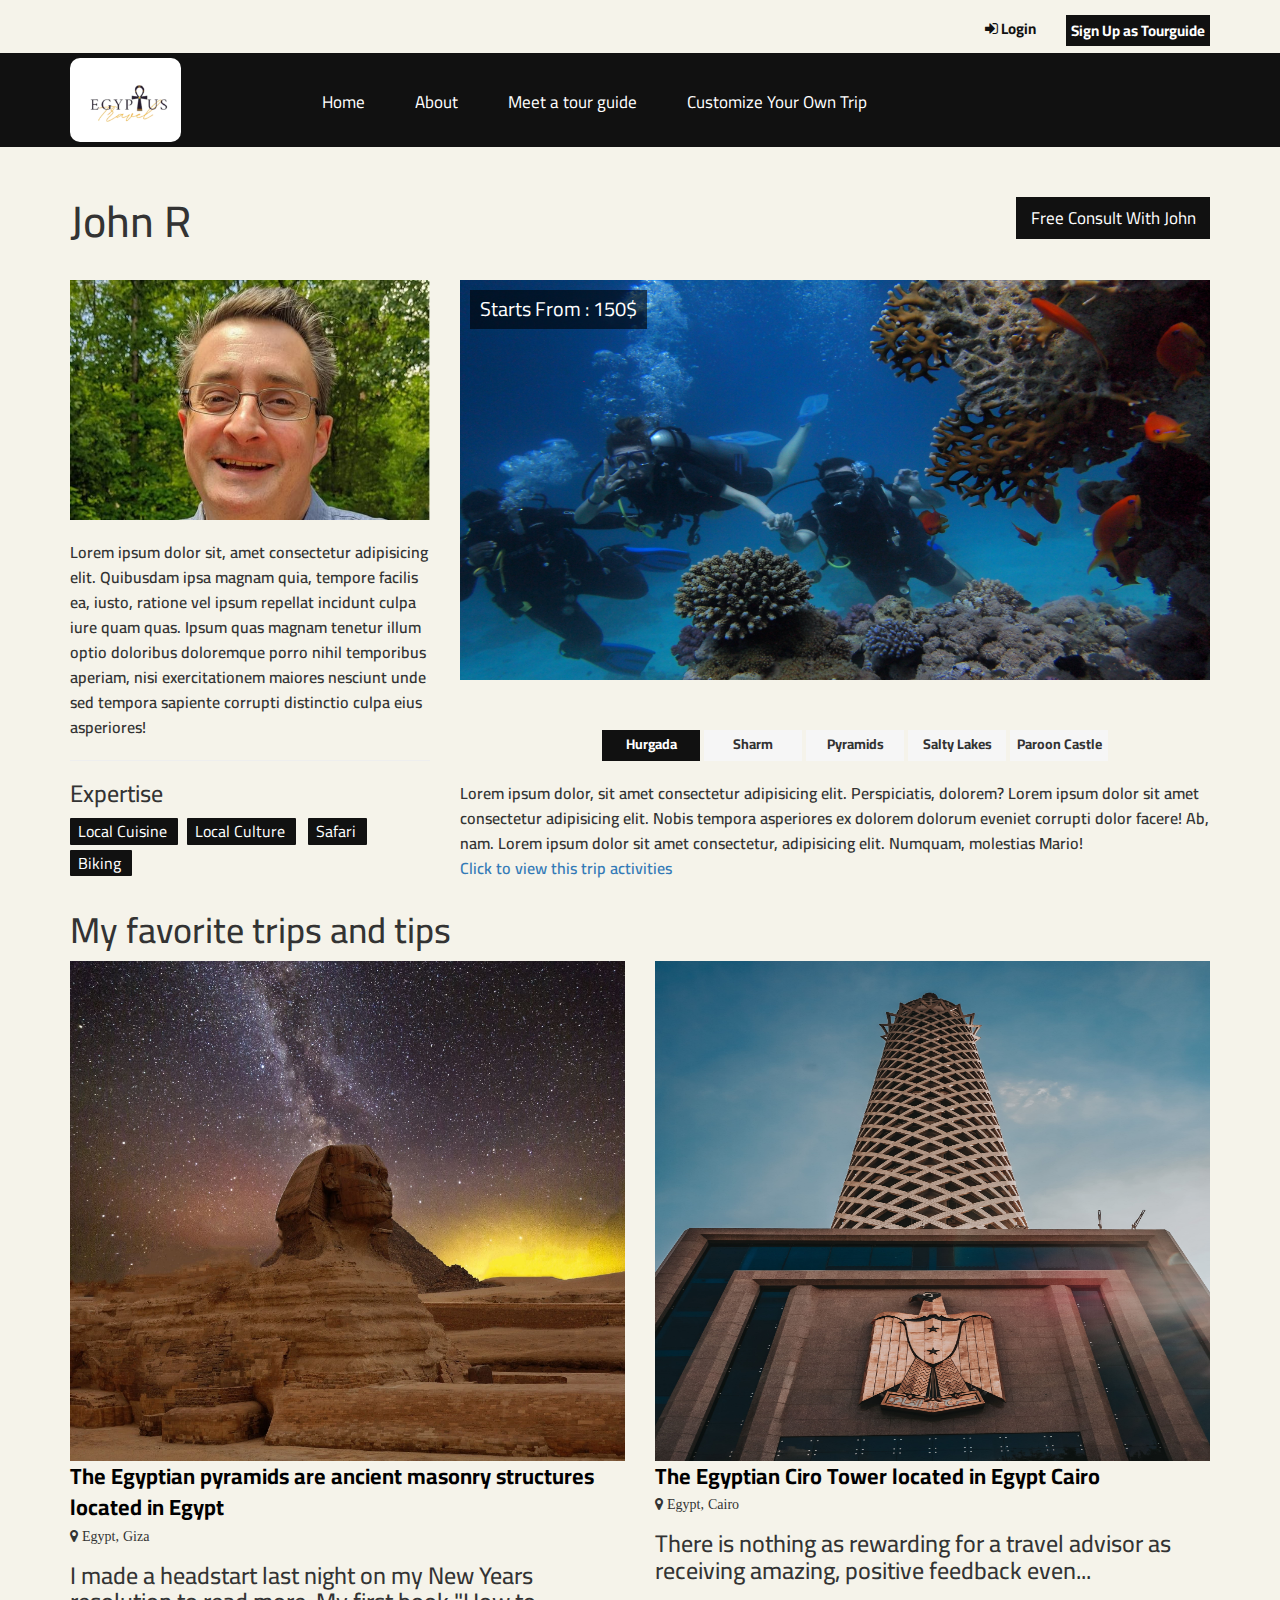
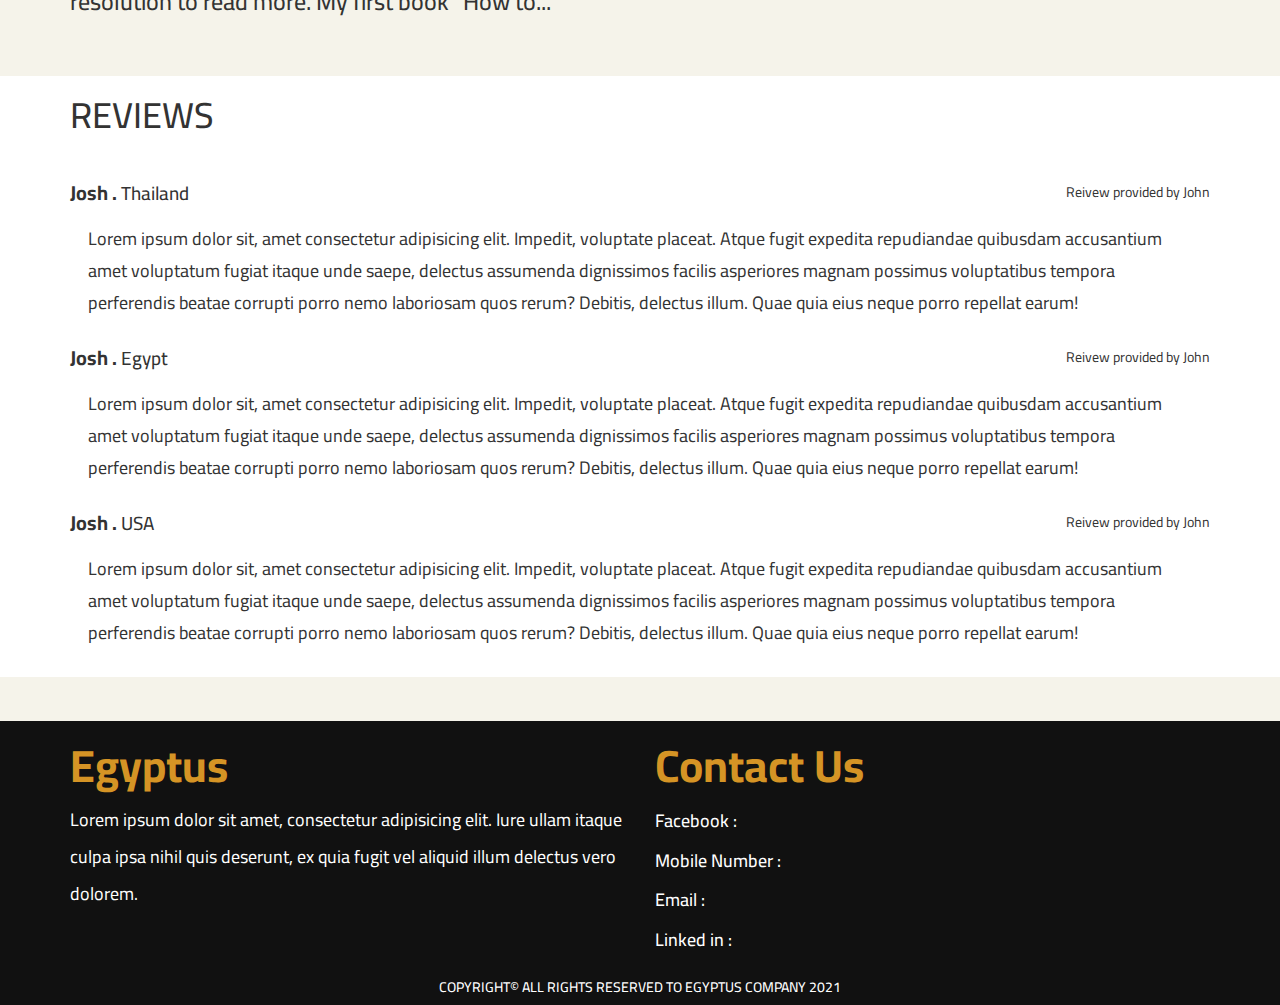
==== profile.html @ d79d797d "v.1.0" ====
<!DOCTYPE html>
<html lang="en">

<head>
    <meta charset="UTF-8">
    <meta http-equiv="X-UA-Compatible" content="IE=edge">
    <meta name="viewport" content="width=device-width, initial-scale=1.0">
    <link rel="icon" href="images/titlelogo.png" type="image/icon type">
    <title>Egyptus</title>

    <!-- Css Files -->
    <link rel="stylesheet" href="css/font-awesome.min.css">
    <link rel="stylesheet" href="css/normalize.css">
    <link rel="stylesheet" href="css/bootstrap.min.css">
    <link rel="stylesheet" href="css/front.css">
    <link rel="stylesheet" href="css/profile.css">


    <!-- Google Fonts -->
    <link rel="preconnect" href="https://fonts.googleapis.com">
    <link rel="preconnect" href="https://fonts.gstatic.com" crossorigin>
    <link href="https://fonts.googleapis.com/css2?family=Cairo:wght@200;300;400;700;900&display=swap" rel="stylesheet">



</head>

<body>


    <!-- Start Navbar Section -->
    <div class="upper-nav">
        <div class="container">
            <span class="special"><a href="TourGuideRegister.html"> Sign Up as Tourguide</a></span>
            <span><a href="#"><i class="fa fa-sign-in" aria-hidden="true"></i> Login</a></span>

        </div>
    </div>

    <nav class="navbar navbar-inverse">
        <div class="container">
            <!-- Brand and toggle get grouped for better mobile display -->
            <div class="navbar-header">
                <button type="button" class="navbar-toggle collapsed" data-toggle="collapse" data-target="#app-nav" aria-expanded="false">
                    <span class="sr-only">Toggle navigation</span>
                    <span class="icon-bar"></span>
                    <span class="icon-bar"></span>
                    <span class="icon-bar"></span>
                </button>
                <a class="navbar-brand" href="index.html"> <img src="images/logo.png" alt="Egyptus Logo"> </a>
            </div>

            <!-- Collect the nav links, forms, and other content for toggling -->
            <div class="collapse navbar-collapse" id="app-nav">
                <ul class="main-ul nav navbar-nav navbar-left">
                    <li><a href="index.html"> Home</a></li>
                    <li><a href="#about"> About</a></li>
                    <li><a href="profile.html"> Meet a tour guide</a></li>
                    <li><a href="customizeyourowntrip.html"> Customize Your Own Trip</a></li>

                </ul>

            </div>
            <!-- /.navbar-collapse -->
        </div>
        <!-- /.container-fluid -->
    </nav>





    <!-- End Navbar Section -->

    <!-- Start Main Section -->

    <section class="profile">
        <div class="container">
            <div class="info">
                <h1 class="Tourguide-name">John R</h1>
                <button data-toggle="modal" data-target="#book">Free Consult With John</button>
            </div>
            <div class="row">
                <div class="col-lg-4 col-md-6 col-xs-12 col-sm-12">
                    <img width="100%" src="images/profileimages/user.jpg" alt="user-image">
                    <p>Lorem ipsum dolor sit, amet consectetur adipisicing elit. Quibusdam ipsa magnam quia, tempore facilis ea, iusto, ratione vel ipsum repellat incidunt culpa iure quam quas. Ipsum quas magnam tenetur illum optio doloribus doloremque porro
                        nihil temporibus aperiam, nisi exercitationem maiores nesciunt unde sed tempora sapiente corrupti distinctio culpa eius asperiores!
                    </p>
                    <hr>
                    <h3>Expertise</h3>
                    <div class="Expertise">
                        <span>Local Cuisine</span><span>Local Culture</span>
                        <span>Safari</span><span>Biking</span>
                    </div>

                </div>
                <div class="col-lg-8 col-md-6 col-xs-12 col-sm-12">
                    <div class="slider-container">
                        <div id="slide-number" class="slide-number"></div>
                        <img src="images/profileimages/Hurghada.jpg" alt="" />
                        <img src="images/profileimages/Sharm.jpg" alt="" />
                        <img src="images/profileimages/Pyrimades.jpg" alt="" />
                        <img src="images/profileimages/SaltyLakes.jpg" alt="" />
                        <img src="images/profileimages/ParoonCastle.jpg" alt="" />




                    </div>
                    <div class="slider-controls">
                        <span style="display: none;" id="prev" class="prev">previous</span>
                        <span id="indicator" class="indicator">
                            
                        </span>
                        <span style="display: none;" id="next" class="next">next</span>
                    </div>
                    <div class="slider-container2">
                        <div style="display:none;" id="slide-number2" class="slide-number2"></div>
                        <p>Lorem ipsum dolor, sit amet consectetur adipisicing elit. Perspiciatis, dolorem? Lorem ipsum dolor sit amet consectetur adipisicing elit. Nobis tempora asperiores ex dolorem dolorum eveniet corrupti dolor facere! Ab, nam. Lorem
                            ipsum dolor sit amet consectetur, adipisicing elit. Numquam, molestias Mario!
                            <br>
                            <a  data-toggle="modal" data-target="#hurgada">Click to view this trip activities</a>
                        </p>
                        <p>Lorem ipsum dolor, sit elit. Perspiciatis, dolorem? Lorem ipsum dolor sit amet, consectetur adipisicing elit. Illum, quibusdam, tenetur magnam nam quaerat expedita hic nemo mollitia quod nostrum eius blanditiis quam veniam. Fugit
                            quasi nobis earum? Veniam a iusto ullam eligendi quos voluptate est quo quibusdam. Libero unde repudiandae dicta cumque porro magnam ratione harum laudantium cum numquam! Lorem ipsum dolor sit amet consectetur, adipisicing
                            elit. Deserunt, ipsam Ashraf!
                        </p>
                        <p>Lorem ipsum dolor, sit amet consecteturconsecteturconsectetur adipisicing elit. Perspiciatis, dolorem? Lorem ipsum dolor sit amet consectetur adipisicing elit. Blanditiis reprehenderit velit, temporibus totam laudantium ipsam!
                            Nemo suscipit facere libero cum nobis blanditiis illum in fugiat sunt aperiam? Nulla, odit saepe illo at eius commodi nemo molestias voluptate, sed magnam fuga! Lorem, ipsum. Sobhy
                        </p>
                        <p>Lorem ipsum dolor, sit amet adipisicing elit. Perspiciatis, dolorem? Lorem ipsum dolor sit amet consectetur adipisicing elit. Nulla, officia. Deleniti minima possimus officiis facilis quo. Lorem ipsum dolor, sit amet consectetur
                            adipisicing elit. Officiis unde soluta quod voluptate vel sed nesciunt culpa illo pariatur veritatis ad assumenda odio, nobis eius aspernatur? Ea, eum!

                        </p>
                        <p>Lorem ipsum dolor, sit amet consectetur . Perspiciatis, dolorem? Lorem ipsum dolor, sit amet consectetur adipisicing elit. Iure suscipit adipisci ducimus. Nemo impedit, eius quasi est similique accusamus labore dignissimos amet
                            fuga nobis facilis ea reiciendis cum nisi molestiae porro! Consequuntur culpa ipsum repellendus. Blanditiis aliquam quasi, voluptate omnis similique voluptates placeat adipisci doloribus impedit dolore et quae dolorum dolorem
                            culpa, tenetur temporibus voluptatem quia ad explicabo. Accusamus, molestias? Lorem, ipsum dolor sit amet consectetur adipisicing elit. Suscipit, porro.
                        </p>

                    </div>

                </div>
            </div>
        </div>
    </section>


    <!-- End Main Section -->


    <!-- Start Favorite Trips Section  -->
    <section class="favorite-trips">
        <div class="container">
            <h1>My favorite trips and tips</h1>
            <div class="row">
                <div class="col-lg-6 col-md-6 col-sm-12 col-xs-12">
                    <img width="100%" src="images/Pyramids.jpg" alt="Pyramids">
                    <a href="#">The Egyptian pyramids are ancient masonry structures located in Egypt</a>
                    <i class="fa fa-map-marker" aria-hidden="true"> Egypt, Giza</i>
                    <h3>I made a headstart last night on my New Years resolution to read more. My first book "How to...</h3>
                </div>
                <div class="col-lg-6 col-md-6 col-sm-12 col-xs-12">
                    <img height="500px" width="100%" src="images/CairoTower.jpg" alt="Pyramids">
                    <a href="#">The Egyptian Ciro Tower located in Egypt Cairo </a>
                    <i class="fa fa-map-marker" aria-hidden="true"> Egypt, Cairo</i>
                    <h3>There is nothing as rewarding for a travel advisor as receiving amazing, positive feedback even...</h3>
                </div>
            </div>
        </div>
    </section>

    <!-- End Favorite Trips Section Styling -->


    <!-- Start Reviews Section -->
    <section class="reviews">
        <div class="container">
            <h1>Reviews</h1>
            <div class="row">
                <div class="col-lg-12 col-md-12 col-sm-12 col-xs-12">
                    <h2><span class="bold-black">Josh . </span>Thailand</h2><span>Reivew provided by John</span>
                    <p>
                        Lorem ipsum dolor sit, amet consectetur adipisicing elit. Impedit, voluptate placeat. Atque fugit expedita repudiandae quibusdam accusantium amet voluptatum fugiat itaque unde saepe, delectus assumenda dignissimos facilis asperiores magnam possimus voluptatibus
                        tempora perferendis beatae corrupti porro nemo laboriosam quos rerum? Debitis, delectus illum. Quae quia eius neque porro repellat earum!
                    </p>
                </div>
                <div class="col-lg-12 col-md-12 col-sm-12 col-xs-12">
                    <h2><span class="bold-black">Josh . </span>Egypt</h2><span>Reivew provided by John</span>
                    <p>
                        Lorem ipsum dolor sit, amet consectetur adipisicing elit. Impedit, voluptate placeat. Atque fugit expedita repudiandae quibusdam accusantium amet voluptatum fugiat itaque unde saepe, delectus assumenda dignissimos facilis asperiores magnam possimus voluptatibus
                        tempora perferendis beatae corrupti porro nemo laboriosam quos rerum? Debitis, delectus illum. Quae quia eius neque porro repellat earum!
                    </p>
                </div>
                <div class="col-lg-12 col-md-12 col-sm-12 col-xs-12">
                    <h2><span class="bold-black">Josh . </span>USA</h2><span>Reivew provided by John</span>
                    <p>
                        Lorem ipsum dolor sit, amet consectetur adipisicing elit. Impedit, voluptate placeat. Atque fugit expedita repudiandae quibusdam accusantium amet voluptatum fugiat itaque unde saepe, delectus assumenda dignissimos facilis asperiores magnam possimus voluptatibus
                        tempora perferendis beatae corrupti porro nemo laboriosam quos rerum? Debitis, delectus illum. Quae quia eius neque porro repellat earum!
                    </p>
                </div>
            </div>
        </div>
    </section>




    <!-- End Reviews Section -->

    <!-- Start of Activites Modal -->
        <div class="modal fade" id="hurgada" tabindex="-1" role="dialog" aria-labelledby="exampleModalCenterTitle" aria-hidden="true">
            <div class="modal-dialog modal-dialog-centered" role="document">
            <div class="modal-content">
                <div class="modal-header">
                <h3 class="modal-title" id="exampleModalLongTitle">Hurghada Activites Menu</h3>
                <button type="button" class="close" data-dismiss="modal" aria-label="Close">
                    <span aria-hidden="true">&times;</span>
                </button>
                </div>
                <div class="modal-body">
                    <table class="table table-hover">
                        <thead>
                          <tr>
                            <th scope="col">Title</th>
                            <th scope="col">Description</th>
                            <th scope="col">Price (USD)</th>
                          </tr>
                        </thead>
                        <tbody>
                          <tr>
                            
                            <td scope="row">Diving</td>
                            <td>bla bla bla blaaaah</td>
                            <td>50</td>
                          </tr>
                          <tr>
                            
                            <td scope="row">Snorkling</td>
                            <td>Another bla bla bla blaaahh</td>
                            <td>30</td>
                          </tr>
                          <tr>
                            <td scope="row">Beach</td>
                            <td>bla bla bla blaaaah</td>
                            <td>25</td>
                          </tr>
                        </tbody>
                      </table>
                </div>
                <div class="modal-footer">
                <button type="button" class="btn btn-secondary" data-dismiss="modal">Close</button>
                </div>
            </div>
            </div>
        </div>
    <!-- End of Activities Modal-->

    <!-- Start of Booking Modal-->
            <div class="modal fade" id="book" tabindex="-1" role="dialog" aria-labelledby="exampleModalCenterTitle" aria-hidden="true">
                <div class="modal-dialog modal-dialog-centered" role="document">
                <div class="modal-content">
                    <div class="modal-header">
                    <h2 class="modal-title" id="exampleModalLongTitle">Travel With John</h2>
                    <button type="button" class="close" data-dismiss="modal" aria-label="Close">
                        <span aria-hidden="true">&times;</span>
                    </button>
                    </div>
                    <div class="modal-body">
                        <h3>Please Select the activites you wish to do</h3>
                        <div class="panel-group" id="my_accordian">
                            <div class="panel panel-primary">
                                <div class="panel-heading">
                                    <h4 class="panel-title" data-target="#panel-hurgada" data-toggle="collapse" data-parent="#my_accordian">Hurgada</h4>
                                </div>
                                <div class="panel-collapse collapse" id="panel-hurgada">
                                    <table class="table table-hover">
                                        <thead>
                                          <tr>
                                           
                                            <th scope="col">Title</th>
                                            <th scope="col">Description</th>
                                            <th scope="col">Price (USD)</th>
                                            <th scope="col">Select</th>
                                          </tr>
                                        </thead>
                                        <tbody>
                                          <tr>
                                            
                                            <td scope="row">Diving</td>
                                            <td>bla bla bla blaaaah</td>
                                            <td>50</td>
                                            <td><input type="checkbox"></td>
                                          </tr>
                                          <tr>
                                            
                                            <td scope="row">Snorkling</td>
                                            <td>Another bla bla bla blaaahh</td>
                                            <td>30</td>
                                            <td><input type="checkbox"></td>
                                          </tr>
                                          <tr>
                                            <td scope="row">Beach</td>
                                            <td>bla bla bla blaaaah</td>
                                            <td>25</td>
                                            <td><input type="checkbox"></td>
                                          </tr>
                                        </tbody>
                                      </table>
                                </div>
                            </div>

                            <div class="panel panel-primary">
                                <div class="panel-heading">
                                    <h4 class="panel-title" data-target="#panel-sharm" data-toggle="collapse" data-parent="#my_accordian">Sharm</h4>
                                </div>
                                <div class="panel-collapse collapse" id="panel-sharm">
                                    <table class="table table-hover">
                                        <thead>
                                          <tr>
                                           
                                            <th scope="col">Title</th>
                                            <th scope="col">Description</th>
                                            <th scope="col">Price (USD)</th>
                                            <th scope="col">Select</th>
                                          </tr>
                                        </thead>
                                        <tbody>
                                          <tr>
                                            
                                            <td scope="row">Diving</td>
                                            <td>bla bla bla blaaaah</td>
                                            <td>50</td>
                                            <td><input type="checkbox"></td>
                                          </tr>
                                          <tr>
                                            
                                            <td scope="row">Snorkling</td>
                                            <td>Another bla bla bla blaaahh</td>
                                            <td>30</td>
                                            <td><input type="checkbox"></td>
                                          </tr>
                                          <tr>
                                            <td scope="row">Beach</td>
                                            <td>bla bla bla blaaaah</td>
                                            <td>25</td>
                                            <td><input type="checkbox"></td>
                                          </tr>
                                        </tbody>
                                      </table>
                                </div>
                            </div>

                            <div class="panel panel-primary">
                                <div class="panel-heading">
                                    <h4 class="panel-title" data-target="#panel-pyramids" data-toggle="collapse" data-parent="#my_accordian">Pyramids</h4>
                                </div>
                                <div class="panel-collapse collapse" id="panel-pyramids">
                                    <table class="table table-hover">
                                        <thead>
                                          <tr>
                                           
                                            <th scope="col">Title</th>
                                            <th scope="col">Description</th>
                                            <th scope="col">Price (USD)</th>
                                            <th scope="col">Select</th>
                                          </tr>
                                        </thead>
                                        <tbody>
                                          <tr>
                                            
                                            <td scope="row">Diving</td>
                                            <td>bla bla bla blaaaah</td>
                                            <td>50</td>
                                            <td><input type="checkbox"></td>
                                          </tr>
                                          <tr>
                                            
                                            <td scope="row">Snorkling</td>
                                            <td>Another bla bla bla blaaahh</td>
                                            <td>30</td>
                                            <td><input type="checkbox"></td>
                                          </tr>
                                          <tr>
                                            <td scope="row">Beach</td>
                                            <td>bla bla bla blaaaah</td>
                                            <td>25</td>
                                            <td><input type="checkbox"></td>
                                          </tr>
                                        </tbody>
                                      </table>
                                </div>
                            </div>

                            <div class="panel panel-primary">
                                <div class="panel-heading">
                                    <h4 class="panel-title" data-target="#panel-salty" data-toggle="collapse" data-parent="#my_accordian">Salty Lakes</h4>
                                </div>
                                <div class="panel-collapse collapse" id="panel-salty">
                                    <table class="table table-hover">
                                        <thead>
                                          <tr>
                                           
                                            <th scope="col">Title</th>
                                            <th scope="col">Description</th>
                                            <th scope="col">Price (USD)</th>
                                            <th scope="col">Select</th>
                                          </tr>
                                        </thead>
                                        <tbody>
                                          <tr>
                                            
                                            <td scope="row">Diving</td>
                                            <td>bla bla bla blaaaah</td>
                                            <td>50</td>
                                            <td><input type="checkbox"></td>
                                          </tr>
                                          <tr>
                                            
                                            <td scope="row">Snorkling</td>
                                            <td>Another bla bla bla blaaahh</td>
                                            <td>30</td>
                                            <td><input type="checkbox"></td>
                                          </tr>
                                          <tr>
                                            <td scope="row">Beach</td>
                                            <td>bla bla bla blaaaah</td>
                                            <td>25</td>
                                            <td><input type="checkbox"></td>
                                          </tr>
                                        </tbody>
                                      </table>
                                </div>
                            </div>

                            <div class="panel panel-primary">
                                <div class="panel-heading">
                                    <h4 class="panel-title" data-target="#panel-paroon" data-toggle="collapse" data-parent="#my_accordian">Paroon Palace</h4>
                                </div>
                                <div class="panel-collapse collapse" id="panel-paroon">
                                    <table class="table table-hover">
                                        <thead>
                                          <tr>
                                           
                                            <th scope="col">Title</th>
                                            <th scope="col">Description</th>
                                            <th scope="col">Price (USD)</th>
                                            <th scope="col">Select</th>
                                          </tr>
                                        </thead>
                                        <tbody>
                                          <tr>
                                            
                                            <td scope="row">Diving</td>
                                            <td>bla bla bla blaaaah</td>
                                            <td>50</td>
                                            <td><input type="checkbox"></td>
                                          </tr>
                                          <tr>
                                            
                                            <td scope="row">Snorkling</td>
                                            <td>Another bla bla bla blaaahh</td>
                                            <td>30</td>
                                            <td><input type="checkbox"></td>
                                          </tr>
                                          <tr>
                                            <td scope="row">Beach</td>
                                            <td>bla bla bla blaaaah</td>
                                            <td>25</td>
                                            <td><input type="checkbox"></td>
                                          </tr>
                                        </tbody>
                                      </table>
                                </div>
                            </div>
                        </div>

                        <form>
                            <div class="form-group form-inline">
                              <label for="exampleFormControlInput1">How many persons?</label>
                              <input type="number" class="form-control" id="exampleFormControlInput1" placeholder="2">
                            </div>

                            <div class="form-group form-inline">
                                <label for="exampleFormControlInput1">Do you need a hotel pickup?</label>
                                <input type="radio" class="form-control" name="hotel-pickup" > Yes
                                <input type="radio" class="form-control" name="hotel-pickup"> No
                            </div>

                            <div class="form-group">
                                <label for="exampleFormControlInput1">Please let us know if need any special request</label>
                                <br>
                                <textarea name="special-request" id="" cols="70" rows="5"></textarea>
                            </div>

                            <div class="form-group">
                                <label for="exampleFormControlInput1">Please pickup the desired date</label>
                                <input type="date">
                            </div>
                            
                        </form>

                        <div>
                            <div class="text-right"><h4>Total: <strong>USD###</strong></h4></div>
                        </div>
                    </div>
                    <div class="modal-footer">
                    <button type="button" class="btn btn-secondary" data-dismiss="modal">Close</button>
                    <button type="button" class="btn btn-primary" data-toggle="modal" data-target="#success-book" data-dismiss="modal">Send Request</button>
                    </div>
                </div>
                </div>
            </div>


            <div class="modal" id="success-book" tabindex="-1" role="dialog">
                <div class="modal-dialog" role="document">
                  <div class="modal-content">
                    <div class="modal-header">
                      <h5 class="modal-title">Success</h5>
                      <button type="button" class="close" data-dismiss="modal" aria-label="Close">
                        <span aria-hidden="true">&times;</span>
                      </button>
                    </div>
                    <div class="modal-body">
                        <div class="alert alert-success" role="alert">
                            Thank you for Booking this trip. We will Get back to you once your booking it is confirmed!
                          </div>
                    </div>
                    <div class="modal-footer">
                      <button type="button" class="btn btn-secondary" data-dismiss="modal">Close</button>
                    </div>
                  </div>
                </div>
              </div>
    <!-- End of Booking Modal-->

    



    <!-- Start Footer Section -->
    <footer>
        <div class="container">
            <div class="row">
                <div class="col-lg-6 col-md-6 col-sm-12 col-xs-12">
                    <h1>Egyptus</h1>
                    <p>Lorem ipsum dolor sit amet, consectetur adipisicing elit. Iure ullam itaque culpa ipsa nihil quis deserunt, ex quia fugit vel aliquid illum delectus vero dolorem.</p>
                </div>
                <div class="col-lg-6 col-md-6 col-sm-12 col-xs-12">
                    <h1>Contact Us</h1>
                    <h2>Facebook : </h2>
                    <h2>Mobile Number : </h2>
                    <h2>Email : </h2>
                    <h2>Linked in : </h2>
                </div>
            </div>
            <div class="copy-right">
                <h5>COPYRIGHT&copy; ALL RIGHTS RESERVED TO EGYPTUS COMPANY 2021</h5>
            </div>
        </div>
    </footer>


    <!-- End Footer Section -->












    <!-- Scripts -->
    <script src=" js/jquery-3.3.1.min.js"></script>
    <script src="js/bootstrap.min.js "></script>
    <script src="js/profileslider.js"></script>
</body>

</html>
---- css/front.css ----
/* Start  General Styles */

* {
    box-sizing: border-box;
}

body {
    font-family: 'Cairo', sans-serif;
    background-color: #f5f3ea;
    overflow-x: hidden;
    scroll-behavior: smooth;
}

body::-webkit-scrollbar {
    width: 0.5em;
}

body::-webkit-scrollbar-track {
    box-shadow: inset 0 0 6px rgba(0, 0, 0, 0.3);
}

body::-webkit-scrollbar-thumb {
    background-color: #111;
    border-radius: 3px;
    -webkit-border-radius: 3px;
    -moz-border-radius: 3px;
    -ms-border-radius: 3px;
    -o-border-radius: 3px;
}


/* End  General Styles */


/* Start Navbar Section */

.navbar {
    background-color: #ffffff10;
    border-radius: 0;
    border: none;
    padding-top: 24px;
    padding-bottom: 20px;
    position: absolute;
    margin-bottom: 0;
    z-index: 100;
    width: 100%;
    backdrop-filter: blur(10px);
    transition: 0.5s;
    -webkit-transition: 0.5s;
    -moz-transition: 0.5s;
    -ms-transition: 0.5s;
    -o-transition: 0.5s;
}

.navbar img {
    width: 111px;
    position: absolute;
    top: 5px;
    user-select: none;
    background-color: #fff;
    border-radius: 10px;
    -webkit-border-radius: 10px;
    -moz-border-radius: 10px;
    -ms-border-radius: 10px;
    -o-border-radius: 10px;
}

.navbar ul {
    margin-left: 20%;
}

.navbar li a {
    font-size: 17px;
    margin-right: 20px;
    user-select: none;
}

.navbar-inverse .navbar-nav>li>a {
    color: rgb(22 22 22);
    cursor: pointer;
    transition: 0.5s;
    -webkit-transition: 0.5s;
    -moz-transition: 0.5s;
    -ms-transition: 0.5s;
    -o-transition: 0.5s;
    color: #fff;
}

.navbar-inverse .navbar-toggle {
    border-color: #333;
    border: none;
    margin-top: -2px;
}

.navbar-inverse .navbar-toggle .icon-bar {
    background-color: #fff;
    width: 34px;
    margin-top: 6px;
}

@media(max-width:560px) {
    .navbar-inverse .navbar-toggle .icon-bar {
        background-color: #fff;
        width: 34px;
        margin-top: 6px;
    }
}

.upper-nav {
    background-color: transparent;
    height: 53px;
    padding: 15px;
}

.upper-nav .container span {
    float: right;
    padding: 3px;
}

.upper-nav .container span a {
    font-size: 15px;
    color: #111;
    font-weight: bold;
}

.upper-nav .container .special {
    float: right;
    margin-left: 27px;
    background-color: #111;
    padding: 5px;
    color: #fff;
    font-weight: bold;
}

.upper-nav .container .special a {
    color: #fff;
    font-size: 15px;
}


/* End Navbar Section */


/* Start Landing Section */

.landing-section {
    position: relative;
    right: 0;
    width: 100%;
    min-height: 120vh;
    padding: 100px;
    display: flex;
    justify-content: space-between;
    align-items: center;
    background-color: #111;
    color: #fff;
    z-index: 2;
}

.landing-section video {
    position: absolute;
    top: 0;
    left: 0;
    width: 100%;
    height: 100%;
    object-fit: none;
    opacity: 0.8;
}

.landing-section .text {
    z-index: 10;
    position: absolute;
    top: 50%;
    user-select: none;
    left: 10%;
}

.landing-section .overlay {
    position: absolute;
    top: 0;
    left: 0;
    width: 100%;
    height: 100%;
    background-color: #03a8fa;
    mix-blend-mode: overlay;
}

.text h2 {
    font-size: 3em;
    font-weight: 800;
    line-height: 1em;
    text-transform: uppercase;
}

.text h3 {
    font-size: 3em;
    font-weight: 700;
    line-height: 1em;
    text-transform: uppercase;
}

.text p {
    font-size: 1.1em;
    margin: 20px 0;
    font-weight: 400;
    max-width: 700px;
}

.text a {
    display: inline-block;
    font-size: 1em;
    background-color: #111;
    padding: 10px 30px;
    text-decoration: none;
    color: #fff;
    margin-top: 10px;
    text-transform: uppercase;
    letter-spacing: 2px;
    transition: 0.3s;
    -webkit-transition: 0.3s;
    -moz-transition: 0.3s;
    -ms-transition: 0.3s;
    -o-transition: 0.3s;
}

.text a:hover {
    letter-spacing: 6px;
}

.landing-section .search-bar {
    position: absolute;
    top: 30%;
    left: 50%;
    transform: translate(-50%, 50%);
    width: 50%;
}

@media(max-width:560px) {
    .landing-section .search-bar {
        position: absolute;
        top: 30%;
        left: 50%;
        transform: translate(-50%, 50%);
        width: 70%;
    }
}

.landing-section input {
    height: 46px;
    width: 75%;
    border: none;
    outline: none;
    box-shadow: 0px 0px 25px -2px rgb(0 0 0 / 29%);
    color: #111;
    padding: 20px;
    background-color: #ffffff10;
    border-radius: 1px;
    -webkit-border-radius: 1px;
    -moz-border-radius: 1px;
    -ms-border-radius: 1px;
    -o-border-radius: 1px;
    transition: 0.5s;
    -webkit-transition: 0.5s;
    -moz-transition: 0.5s;
    -ms-transition: 0.5s;
    -o-transition: 0.5s;
    backdrop-filter: blur(12px);
}


.landing-section input:hover {
    background-color: #fff;
}

.landing-section input::placeholder {
    color: #111;
}

@media(max-width:500px) {
    .navbar-inverse .navbar-toggle {
        background-color: transparent;
        border: none;
    }
    .navbar-inverse .navbar-toggle:hover {
        background-color: transparent;
        border: none;
    }
}

.landing-section button {
    height: 46px;
    border: none;
    width: 51px;
    box-shadow: 0px 0px 25px -2px rgb(0 0 0 / 29%);
    background-color: #d5942510;
}

.landing-section button:hover {
    background-color: #d59425;
}

.landing-section a {
    background-color: #d5942510;
}

.landing-section a:hover {
    background-color: #d59425;
}



.landing-section .whats-happening {
    position: fixed;
    top: 82%;
    left: 87%;
    width: 106px;
    height: 110px;
    border-radius: 50%;
    -webkit-border-radius: 50%;
    -moz-border-radius: 50%;
    -ms-border-radius: 50%;
    -o-border-radius: 50%;
    background-color: #fff;
    color: #111;
    font-weight: bold;
    font-size: 5px;
    text-align: center;
    padding: 15px;
    z-index: 10000;
    box-shadow: 0px 0px 25px -2px rgba(0, 0, 0, 0.29);
    cursor: pointer;
    user-select: none;
}

.landing-section .whats-happening h2 {
    color: #111;
    font-weight: bold;
    font-size: 17px;
}

@media(max-width:560px) {
    .landing-section .whats-happening {
        position: fixed;
        top: 82%;
        left: 66%;
        width: 85px;
        height: 85px;
        border-radius: 50%;
        -webkit-border-radius: 50%;
        -moz-border-radius: 50%;
        -ms-border-radius: 50%;
        -o-border-radius: 50%;
        background-color: #FCF4D3;
        color: #111;
        font-weight: bold;
        font-size: 5px;
        text-align: center;
        padding: 6px;
        z-index: 10000;
        box-shadow: 0px 0px 25px -2px rgb(0 0 0 / 29%);
    }
    .landing-section .whats-happening h2 {
        color: #111;
        font-weight: bold;
        font-size: 13px;
    }
}

@media(max-width: 400px) {
    .landing-section .whats-happening {
        left: 57%;
    }
}


/* End Landing Section */


/* Start Why EGYPTUS section */

.why-egyptus {
    position: relative;
    margin-top: 50px;
}

.why-egyptus h2 {
    font-size: 51px;
    padding: 25px;
    font-weight: bold;
}

.why-egyptus .container .row .left,
.why-egyptus .container .row .right {
    margin-bottom: 50px;
    background-color: #fff;
    height: 350px;
    box-shadow: 0px 0px 25px -2px rgb(0 0 0 / 19%);
    transition: 1.7s;
    -webkit-transition: 1.7s;
    -moz-transition: 1.7s;
    -ms-transition: 1.7s;
    -o-transition: 1.7s;
}

.why-egyptus .container .row img {
    height: 350px;
    box-shadow: 0px 0px 25px -2px rgb(0 0 0 / 19%);
    margin-bottom: 50px;
    transition: 1.7s;
    -webkit-transition: 1.7s;
    -moz-transition: 1.7s;
    -ms-transition: 1.7s;
    -o-transition: 1.7s;
}

@media(max-width:560px) {
    .why-egyptus .container .why-card h1 {
        font-size: 26px;
    }
}

.why-egyptus p {
    font-size: 15px;
    line-height: 28px;
    font-weight: bold;
}

#first-left-para,
#second-left-img,
#third-left-para {
    position: relative;
    left: -2500px;
}

#first-right-img,
#second-right-para,
#third-right-img {
    position: relative;
    left: 2500px;
}


/* End Why Egyptus Section */


/* Start Galary Section */

body section.slideshow {
    position: relative;
    display: block;
    width: 100%;
    height: 100%;
    height: 100vh;
    margin: 0 auto;
    visibility: hidden;
    margin-top: 200px;
}

body section.slideshow h1 {
    margin-top: 50px;
    font-size: 50px;
    font-weight: bold;
    position: absolute;
    left: 50%;
    top: -27%;
    transform: translate(-50%);
    -webkit-transform: translate(-50%);
    -moz-transform: translate(-50%);
    -ms-transform: translate(-50%);
    -o-transform: translate(-50%);
}

body section.slideshow ul.navigation {
    position: absolute;
    display: block;
    width: 640px;
    height: 640px;
    padding: 0;
    margin: 0;
    left: -230px;
    top: 50%;
    margin-top: -320px;
    z-index: 10;
}

body section.slideshow ul.navigation li.navigation-item {
    position: absolute;
    display: inline-block;
    overflow: hidden;
    width: 120px;
    height: 120px;
    padding: 10px;
    text-align: center;
    cursor: pointer;
    border-radius: 50%;
    transition: border 0.6s ease-in-out;
}

body section.slideshow ul.navigation li.navigation-item .rotate-holder {
    position: fixed;
    display: block;
    width: 0;
    height: 0;
    left: -9999px;
    top: -9999px;
}

body section.slideshow ul.navigation li.navigation-item .background-holder {
    position: absolute;
    display: block;
    width: 100%;
    height: 100%;
    top: 0;
    right: 0;
    bottom: 0;
    left: 0;
    border-radius: 50%;
    background-repeat: no-repeat;
    background-position: center center;
    background-size: cover;
    opacity: 1;
    visibility: visible;
    transition: opacity 0.6s ease-in-out, visibility 0.6s ease-in-out;
}

body section.slideshow ul.navigation li.navigation-item:hover .background-holder {
    opacity: 0.75;
}

body section.slideshow ul.navigation li.navigation-item.active .background-holder {
    opacity: 0;
    visibility: hidden;
}

body section.slideshow .detail {
    position: absolute;
    display: block;
    width: 100%;
    height: 100%;
    top: 0;
    right: 0;
    bottom: 0;
    left: 0;
    z-index: 8;
}

body section.slideshow .detail .detail-item {
    position: absolute;
    display: block;
    width: 100%;
    height: 100%;
    top: 0;
    right: 0;
    bottom: 0;
    left: 0;
    opacity: 0;
    visibility: hidden;
    transition: opacity 0.3s ease-in-out, visibility 0.3s ease-in-out;
}

body section.slideshow .detail .detail-item .headline {
    position: absolute;
    display: block;
    width: 100%;
    max-width: calc(100% - 480px);
    height: 126px;
    top: 50%;
    left: 50%;
    transform: translate(-50%, -50%);
    overflow: visible;
    white-space: nowrap;
    box-sizing: border-box;
    z-index: 2;
}

@media (max-width:560px) {
    body section.slideshow .detail .detail-item .headline {
        left: 6%;
    }
    body section.slideshow ul.navigation {
        left: -435px;
    }
}

body section.slideshow .detail .detail-item .headline .letter {
    font-family: 'Oswald', sans-serif;
    position: relative;
    display: inline-block;
    opacity: 0;
    visibility: hidden;
    color: #FFFFFF;
    font-size: 3em;
    line-height: 110px;
    font-weight: 900;
    font-kerning: none;
    white-space: nowrap;
    box-sizing: border-box;
    text-transform: uppercase;
}

body section.slideshow .detail .detail-item .background {
    position: absolute;
    display: block;
    width: 100%;
    width: calc(100%);
    height: 100%;
    height: calc(100%);
    top: 0;
    right: 0;
    bottom: 0;
    left: 0;
    overflow: visible;
    background-repeat: no-repeat;
    background-position: center center;
    background-size: cover;
    z-index: 1;
}

body section.slideshow .detail .detail-item .background::before {
    content: "";
    background: linear-gradient(to right, black 0%, rgba(0, 0, 0, 0) 90%);
    position: absolute;
    display: block;
    width: 100%;
    height: 100%;
    top: 0;
    right: 0;
    bottom: 0;
    left: 0;
    z-index: 2;
}

body section.slideshow .detail .detail-item.active {
    opacity: 1;
    visibility: visible;
}


/* End Galary Section */


/* Start About Section */

.about {
    margin-top: 150px;
    text-align: center;
}

.about h1 {
    font-size: 50px;
    font-weight: bold;
    color: #111;
    text-transform: uppercase;
    letter-spacing: 4px;
}

.about h2 {
    font-size: 40px;
    font-weight: bold;
    color: #d59425;
    font-size: 18px;
}

.about p {
    font-size: 17px;
    line-height: 30px;
    margin-top: 50px;
    padding: 0 10%;
    opacity: 0;
    transition: 0.5s;
    -webkit-transition: 0.5s;
    -moz-transition: 0.5s;
    -ms-transition: 0.5s;
    -o-transition: 0.5s;
}


/* End About Section */


/* Start Vision Section */

.vision {
    margin-top: 150px;
    margin-bottom: 150px;
}

.vision h1 {
    font-size: 35px;
}

.vision p {
    font-size: 17px;
    margin-top: 23px;
    line-height: 42px;
}


/* End Vision Section */


/* Start Footer Section */

footer {
    background-color: #111;
}

footer h1 {
    font-size: 45px;
    font-weight: bold;
    color: #d59425;
}

footer p {
    font-size: 18px;
    line-height: 37px;
    color: #fff;
}

footer h2 {
    font-size: 18px;
    color: #fff;
}

footer .copy-right {
    text-align: center;
    font-size: 18px;
    color: #fff;
    margin-top: 20px;
}


/* End Footer Section */


/* Start tourguideregpage Style */

.tourguideregpage {
    width: 100%;
    height: 100%;
    background-image: url("../images/regguideback.png");
    background-position: center;
    background-size: cover;
    background-color: #111;
    position: fixed;
}

.tourguideregpage .container {
    width: 80%;
    height: 561px;
    margin: 2% auto;
    background: #fff;
    border-radius: 5px;
    position: relative;
    -webkit-border-radius: 5px;
    -moz-border-radius: 5px;
    -ms-border-radius: 5px;
    -o-border-radius: 5px;
    overflow-x: hidden;
    overflow-y: scroll;
}

.tourguideregpage .container::-webkit-scrollbar {
    width: 0.5em;
}

.tourguideregpage .container::-webkit-scrollbar-track {
    box-shadow: inset 0 0 6px rgba(0, 0, 0, 0.3);
}

.tourguideregpage .container::-webkit-scrollbar-thumb {
    background-color: #111;
    border-radius: 3px;
    -webkit-border-radius: 3px;
    -moz-border-radius: 3px;
    -ms-border-radius: 3px;
    -o-border-radius: 3px;
}

.tourguideregpage .container h3 {
    text-align: center;
    margin-bottom: 40px;
    color: #777;
}

.tourguideregpage .container form {
    width: 900px;
    position: absolute;
    top: 100px;
    left: 40px;
    transition: 0.5s;
    -webkit-transition: 0.5s;
    -moz-transition: 0.5s;
    -ms-transition: 0.5s;
    -o-transition: 0.5s;
}

.tourguideregpage .container form input {
    width: 45%;
    padding: 10px 5px;
    margin: 4px 7px;
    border: 0;
    border-bottom: 1px solid #999;
    outline: none;
    background: transparent;
}

.tourguideregpage .container form input::placeholder {
    color: rgb(87, 87, 87);
    font-size: 18px;
}

.tourguideregpage .container form select {
    width: 45%;
    padding: 10px 5px;
    margin: 5px 5px;
    border: 0;
    border-bottom: 1px solid #999;
    outline: none;
    background: transparent;
}

.tourguideregpage .container form select::placeholder {
    color: rgb(87, 87, 87);
    font-size: 18px;
}

.tourguideregpage .container .btn-box {
    width: 100%;
    margin: 30px auto;
    text-align: center;
}

.tourguideregpage .container form button {
    width: 110px;
    height: 35px;
    margin: 0 10px;
    background: #ffad06;
    border-radius: 2px;
    -webkit-border-radius: 2px;
    -moz-border-radius: 2px;
    -ms-border-radius: 2px;
    -o-border-radius: 2px;
    border: 0;
    outline: none;
    color: #fff;
    cursor: pointer;
}

#form2 {
    left: 1500px;
    text-align: center;
}

#form2 h2 {
    font-size: 39px;
    text-transform: uppercase;
}

#form2 h1 {
    font-size: 21px;
    text-align: center;
}

#form2 textarea {
    height: 124px;
    width: 64%;
}

#form3 {
    left: 1500px;
}

#form4 {
    left: 1500px;
}

#form5 {
    left: 1500px;
}

.step-row {
    width: 600px;
    height: 40px;
    margin: 0 auto;
    display: flex;
    align-items: center;
    box-shadow: 0 -1px 5px -1px #000;
    position: relative;
    left: -15px;
}

.step-row .step-col {
    width: 120px;
    text-align: center;
    color: #333;
    position: relative;
    font-size: 15px;
}

.step-row #progress {
    position: absolute;
    height: 100%;
    width: 120px;
    background: #ffad06;
    transition: 0.5s;
    -webkit-transition: 0.5s;
    -moz-transition: 0.5s;
    -ms-transition: 0.5s;
    -o-transition: 0.5s;
}

.step-row #progress::after {
    content: '';
    height: 0;
    width: 0;
    border-top: 20px solid transparent;
    border-bottom: 20px solid transparent;
    border-left: 20px solid #ffad06;
    position: absolute;
    right: -20px;
    top: 0;
}

.backhome {
    text-decoration: none;
    color: #fff;
    font-size: 20px;
    margin-left: 50px;
}

.backhome a {
    text-decoration: none;
    color: #fff;
}

@media(max-width:850px) {
    .tourguideregpage {
        width: 100%;
        height: 139%;
        background-color: #111;
        position: absolute;
        top: 0;
        bottom: 0;
        margin: 0;
    }
    .tourguideregpage .container {
        width: 420px;
        height: calc(100% - 100px);
        margin: 2% auto;
        background: #ffffff;
        border-radius: 5px;
        position: relative;
        -webkit-border-radius: 5px;
        -moz-border-radius: 5px;
        -ms-border-radius: 5px;
        -o-border-radius: 5px;
        overflow-x: hidden;
        overflow-y: scroll;
    }
    .tourguideregpage .container form input {
        width: 100%;
        padding: 10px 5px;
        margin: 5px 0;
        border: 0;
        border-bottom: 1px solid #999;
        outline: none;
        background: transparent;
        margin-left: 0;
    }
    .tourguideregpage .container form {
        width: 335px;
        position: absolute;
        top: 100px;
        left: 40px;
        transition: 0.5s;
        -webkit-transition: 0.5s;
        -moz-transition: 0.5s;
        -ms-transition: 0.5s;
        -o-transition: 0.5s;
    }
}

.eduback {
    border: 1px solid #111;
    width: 80%;
    border-radius: 5px;
    -webkit-border-radius: 5px;
    -moz-border-radius: 5px;
    -ms-border-radius: 5px;
    -o-border-radius: 5px;
    padding: 15px;
}


/* Basics */

label,
input {
    color: #333;
    font: 14px/20px Arial;
}


/* Hide the file input using
  opacity */

[type=file] {
    filter: alpha(opacity=0);
    opacity: 0;
}

input,
[type=file]+label {
    border: 1px solid #CCC;
    border-radius: 3px;
    text-align: left;
    padding: 10px;
    width: 150px;
    margin: 0;
    left: 0;
}

[type=file]+label {
    /* Decorative */
    background: #333;
    color: #fff;
    border: none;
    cursor: pointer;
    margin-right: 40px;
    min-height: 61px;
    margin-top: 50px;
    margin-bottom: 50px;
}

[type=file]+label:hover {
    background: #3399ff;
}

#form5 .row {
    text-align: center;
}


/* End tourguideregpage Style */


/* Start Customize Your Own Trip Page */

.customOwnTrip {
    width: 100%;
    height: 100%;
    background-image: url("../images/custombackground.png");
    background-position: center;
    background-size: cover;
    background-color: #111;
    position: fixed;
}

.customOwnTrip .container {
    width: 80%;
    height: 561px;
    margin: 2% auto;
    background: #fff;
    border-radius: 5px;
    position: relative;
    -webkit-border-radius: 5px;
    -moz-border-radius: 5px;
    -ms-border-radius: 5px;
    -o-border-radius: 5px;
    overflow-x: hidden;
    overflow-y: scroll;
}

.customOwnTrip .container::-webkit-scrollbar {
    width: 0.5em;
}

.customOwnTrip .container::-webkit-scrollbar-track {
    box-shadow: inset 0 0 6px rgba(0, 0, 0, 0.3);
}

.customOwnTrip .container::-webkit-scrollbar-thumb {
    background-color: #111;
    border-radius: 3px;
    -webkit-border-radius: 3px;
    -moz-border-radius: 3px;
    -ms-border-radius: 3px;
    -o-border-radius: 3px;
}

.customOwnTrip .container h3 {
    text-align: center;
    margin-bottom: 40px;
    color: #777;
}

.customOwnTrip .container form {
    width: 900px;
    position: absolute;
    top: 100px;
    left: 40px;
    transition: 0.5s;
    -webkit-transition: 0.5s;
    -moz-transition: 0.5s;
    -ms-transition: 0.5s;
    -o-transition: 0.5s;
}

.customOwnTrip .container form input {
    width: 45%;
    padding: 10px 5px;
    margin: 5px 5px;
    border: 0;
    border-bottom: 1px solid #999;
    outline: none;
    background: transparent;
}

.customOwnTrip .container form input::placeholder {
    color: rgb(87, 87, 87);
    font-size: 18px;
}

.customOwnTrip .container form select {
    width: 45%;
    padding: 10px 5px;
    margin: 5px 5px;
    border: 0;
    border-bottom: 1px solid #999;
    outline: none;
    background: transparent;
}

.customOwnTrip .container form select::placeholder {
    color: rgb(87, 87, 87);
    font-size: 18px;
}

.customOwnTrip .container .btn-box {
    width: 100%;
    margin: 30px auto;
    text-align: center;
}

.customOwnTrip .container form button {
    width: 110px;
    height: 35px;
    margin: 0 10px;
    background: #ffad06;
    border-radius: 2px;
    -webkit-border-radius: 2px;
    -moz-border-radius: 2px;
    -ms-border-radius: 2px;
    -o-border-radius: 2px;
    border: 0;
    outline: none;
    color: #fff;
    cursor: pointer;
}

@media(max-width:850px) {
    .customOwnTrip {
        width: 100%;
        height: 139%;
        background-color: #111;
        position: absolute;
        top: 0;
        bottom: 0;
        margin: 0;
    }
    .customOwnTrip .container {
        width: 420px;
        height: calc(100% - 100px);
        margin: 2% auto;
        background: #ffffff;
        border-radius: 5px;
        position: relative;
        -webkit-border-radius: 5px;
        -moz-border-radius: 5px;
        -ms-border-radius: 5px;
        -o-border-radius: 5px;
        overflow-x: hidden;
        overflow-y: scroll;
    }
    .customOwnTrip .container form input {
        width: 100%;
        padding: 10px 5px;
        margin: 5px 0;
        border: 0;
        border-bottom: 1px solid #999;
        outline: none;
        background: transparent;
        margin-left: 0;
    }
    .customOwnTrip .container form {
        width: 335px;
        position: absolute;
        top: 100px;
        left: 40px;
        transition: 0.5s;
        -webkit-transition: 0.5s;
        -moz-transition: 0.5s;
        -ms-transition: 0.5s;
        -o-transition: 0.5s;
    }
}

.checkbox-inline,
.radio-inline {
    position: relative;
    display: inline-block;
    padding-left: 20px;
    margin-bottom: 0;
    font-weight: 400;
    vertical-align: middle;
    cursor: pointer;
    font-size: 20px;
    margin-top: 0px;
}

.flight {
    border: 1px solid #111;
    width: 100%;
    border-radius: 5px;
    -webkit-border-radius: 5px;
    -moz-border-radius: 5px;
    -ms-border-radius: 5px;
    -o-border-radius: 5px;
    padding: 15px;
    margin-top: 60px;
    display: none;
}

.adress {
    border: 1px solid #111;
    width: 100%;
    border-radius: 5px;
    -webkit-border-radius: 5px;
    -moz-border-radius: 5px;
    -ms-border-radius: 5px;
    -o-border-radius: 5px;
    padding: 15px;
    margin-top: 60px;
    display: none;
}

.customOwnTrip .container #form3 {
    width: 92%;
    position: absolute;
    top: 100px;
    left: 1500px;
    transition: 0.5s;
    -webkit-transition: 0.5s;
    -moz-transition: 0.5s;
    -ms-transition: 0.5s;
    text-align: center;
    -o-transition: 0.5s;
}

.bookingassistwarning {
    width: 100%;
    border-radius: 5px;
    -webkit-border-radius: 5px;
    -moz-border-radius: 5px;
    -ms-border-radius: 5px;
    -o-border-radius: 5px;
    padding: 15px;
    margin-top: 60px;
    display: none;
}

.bookingassist {
    width: 100%;
    border-radius: 5px;
    -webkit-border-radius: 5px;
    -moz-border-radius: 5px;
    -ms-border-radius: 5px;
    -o-border-radius: 5px;
    padding: 15px;
    margin-top: 60px;
    display: none;
}

.bookinginfo {
    border: 1px solid #111;
    width: 100%;
    border-radius: 5px;
    -webkit-border-radius: 5px;
    -moz-border-radius: 5px;
    -ms-border-radius: 5px;
    -o-border-radius: 5px;
    padding: 15px;
    margin-top: 60px;
    display: none;
}

.customOwnTrip .container #form4 {
    width: 92%;
    position: absolute;
    top: 100px;
    left: 1500px;
    transition: 0.5s;
    -webkit-transition: 0.5s;
    -moz-transition: 0.5s;
    -ms-transition: 0.5s;
    text-align: center;
    -o-transition: 0.5s;
}

.customOwnTrip .container #form4 textarea.area-one {
    width: 70%;
    height: 150px;
}

.customOwnTrip .container #form4 textarea.area-two {
    width: 70%;
    height: 75px;
}

.thank-you {
    text-align: center;
}

.thank-you i {
    text-align: center;
    font-size: 65px;
}

#next1,
#next2,
#next3,
.tourguideregpage .submit-all-forms {
    pointer-events: none;
}


/* End Customize Your Own Trip Page Style */
---- css/profile.css ----
.navbar {
    background-color: #111;
    border-radius: 0;
    border: none;
    position: relative;
    margin-bottom: 50px;
    z-index: 100;
    width: 100%;
}


/* Start Main Section */

.profile .container .info {
    margin-bottom: 35px;
}

.profile .container .info .Tourguide-name {
    display: inline;
    font-size: 44px;
}

.profile .container .info button {
    height: 42px;
    width: 194px;
    color: #fff;
    font-size: 17px;
    outline: none;
    background-color: #111;
    border: none;
    float: right;
}

.profile .container img {
    width: 100%;
}

.slider-container {
    width: 100%;
    height: 250px;
    position: relative;
}

.slider-container img {
    position: relative;
    display: none;
    transition: opacity 1s;
    -webkit-transition: opacity 1s;
    -moz-transition: opacity 1s;
    -ms-transition: opacity 1s;
    -o-transition: opacity 1s;
    z-index: 1;
}

.slider-container2 p {
    position: relative;
    display: none;
    z-index: 1;
}

.slider-container img.active {
    display: block;
    height: 400px;
}

.slider-container2 p.active {
    display: block;
}

.slider-container .slide-number {
    position: absolute;
    left: 10px;
    top: 10px;
    background-color: rgba(0, 0, 0, 0.6);
    color: #fff;
    padding: 5px 10px;
    font-size: 20px;
    z-index: 2;
}

.slider-controls {
    overflow: hidden;
    margin-top: 200px;
}

.slider-controls .prev,
.slider-controls .next {
    background-color: #009688;
    color: #fff;
    font-size: 16px;
    text-align: center;
    cursor: pointer;
    border-radius: 4px;
    -webkit-border-radius: 4px;
    -moz-border-radius: 4px;
    -ms-border-radius: 4px;
    -o-border-radius: 4px;
    padding: 5px;
    user-select: none;
    width: 20%;
}

.slider-controls .prev {
    float: left;
}

.slider-controls .next {
    float: right;
}

.slider-controls .prev.disapled,
.slider-controls .next.disapled {
    background-color: #00968780;
    cursor: no-drop;
}

.slider-controls .indicator {
    width: 100%;
}

.slider-controls .indicator ul {
    list-style: none;
    margin: 0;
    text-align: center;
}

.slider-controls .indicator ul li {
    display: inline-block;
    background-color: #f6f6f6;
    color: #333;
    font-weight: bold;
    height: 31px;
    min-width: 98px;
    margin: 0 2px;
    line-height: 28px;
    cursor: pointer;
}

.slider-controls .indicator ul li.active {
    background-color: #111;
    color: white;
}

.profile .container .Expertise span {
    font-size: 16px;
    background-color: #111;
    display: inline-block;
    margin-right: 9px;
    padding: 2px 11px 2px 8px;
    color: #fff;
    border-radius: 1px;
    margin-bottom: 5px;
    -webkit-border-radius: 1px;
    -moz-border-radius: 1px;
    -ms-border-radius: 1px;
    -o-border-radius: 1px;
}

.profile p {
    font-size: 16px;
    line-height: 25px;
    font-weight: 600;
    margin-top: 20px;
}


/* End Main Section */


/* Start Favorite Trips Section Styling*/

.favorite-trips {
    margin-bottom: 50px;
}

.favorite-trips img {
    width: 100%;
    height: 500px;
}

.favorite-trips a {
    color: #000;
    font-size: 22px;
    font-weight: bold;
}

.favorite-trips i {
    display: block;
    margin-top: 5px;
}


/* End Favorite Trips Section Styling*/


/* Start Reviews Section Style */

.reviews {
    width: 100%;
    background-color: #fff;
    margin-top: 44px;
    margin-bottom: 44px;
}

.reviews h1 {
    text-transform: uppercase;
    margin-bottom: 47px;
}

.reviews span {
    float: right;
}

.reviews span.bold-black {
    font-weight: bold;
    font-size: 20px;
    float: none;
}

.reviews h2 {
    font-size: 19px;
    display: inline;
}

.reviews p {
    padding: 18px;
    font-size: 18px;
    line-height: 32px;
}


/* End Reviews Section Style */
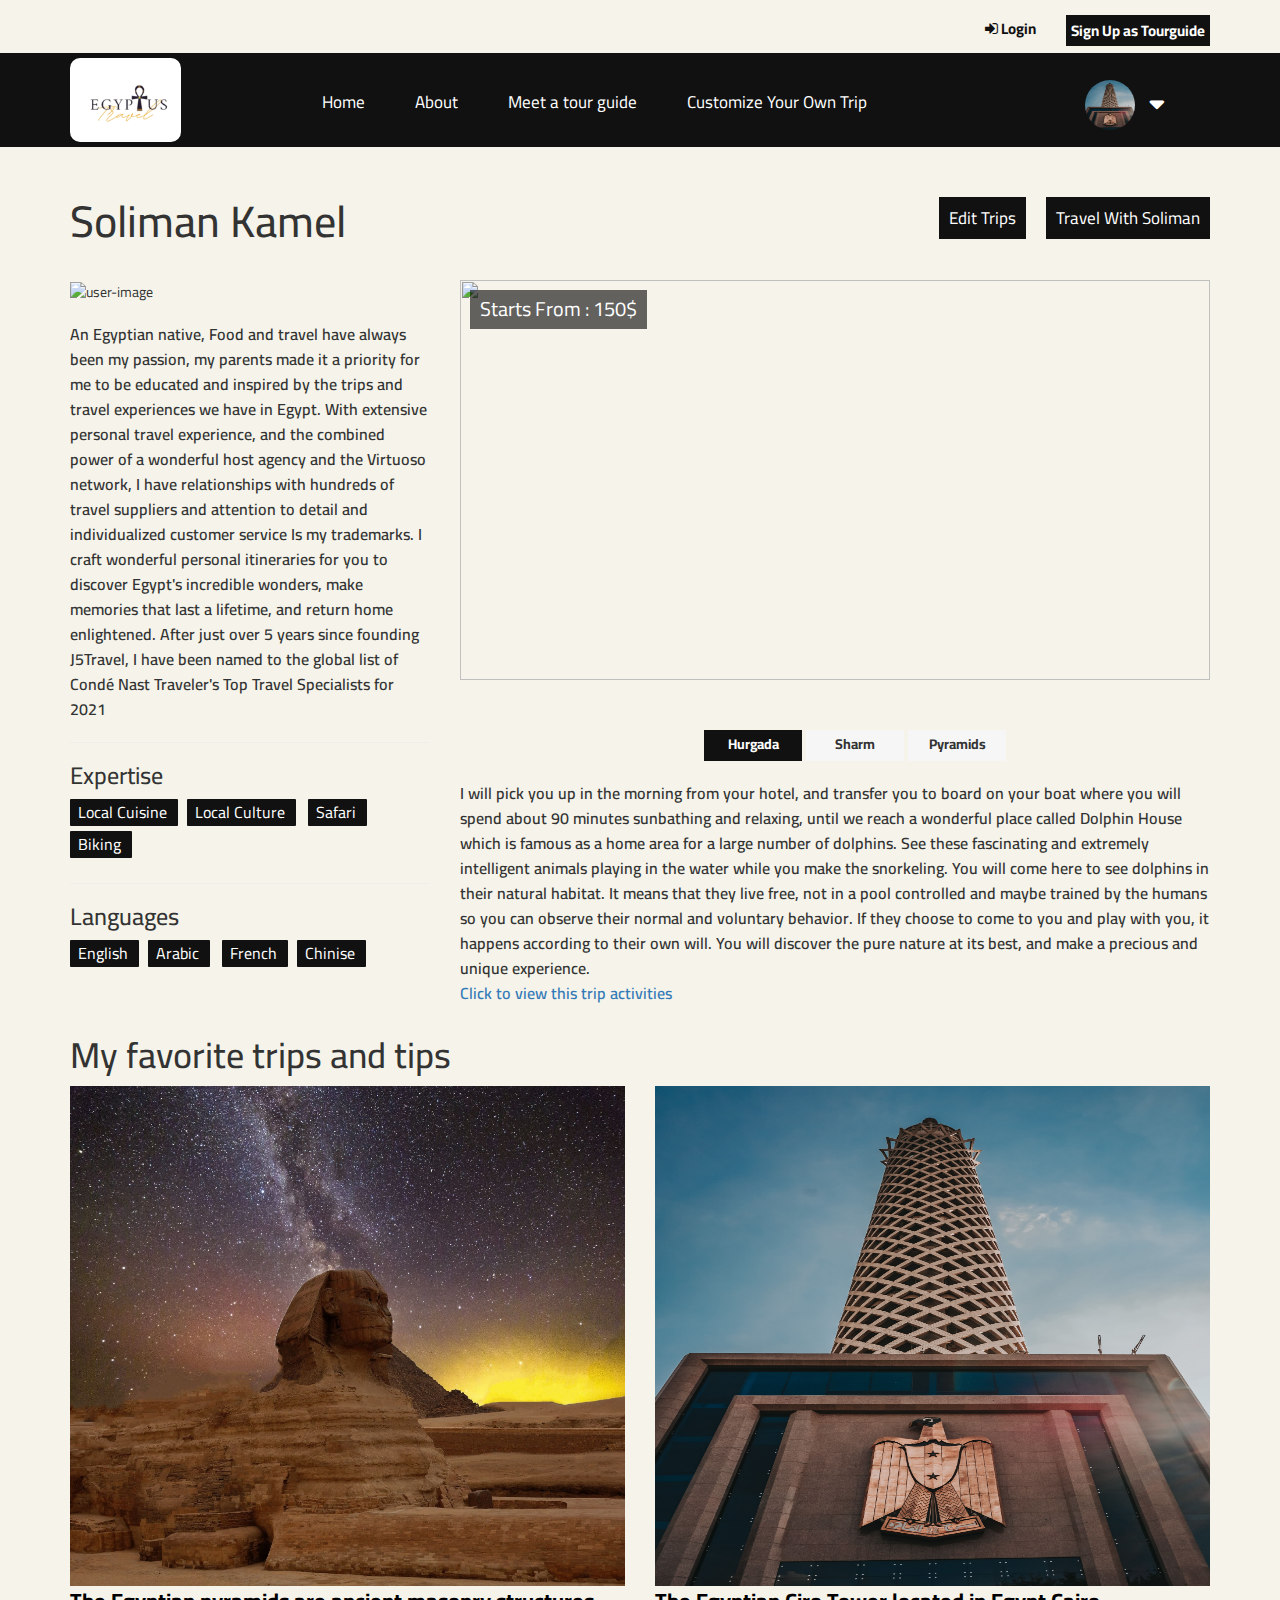
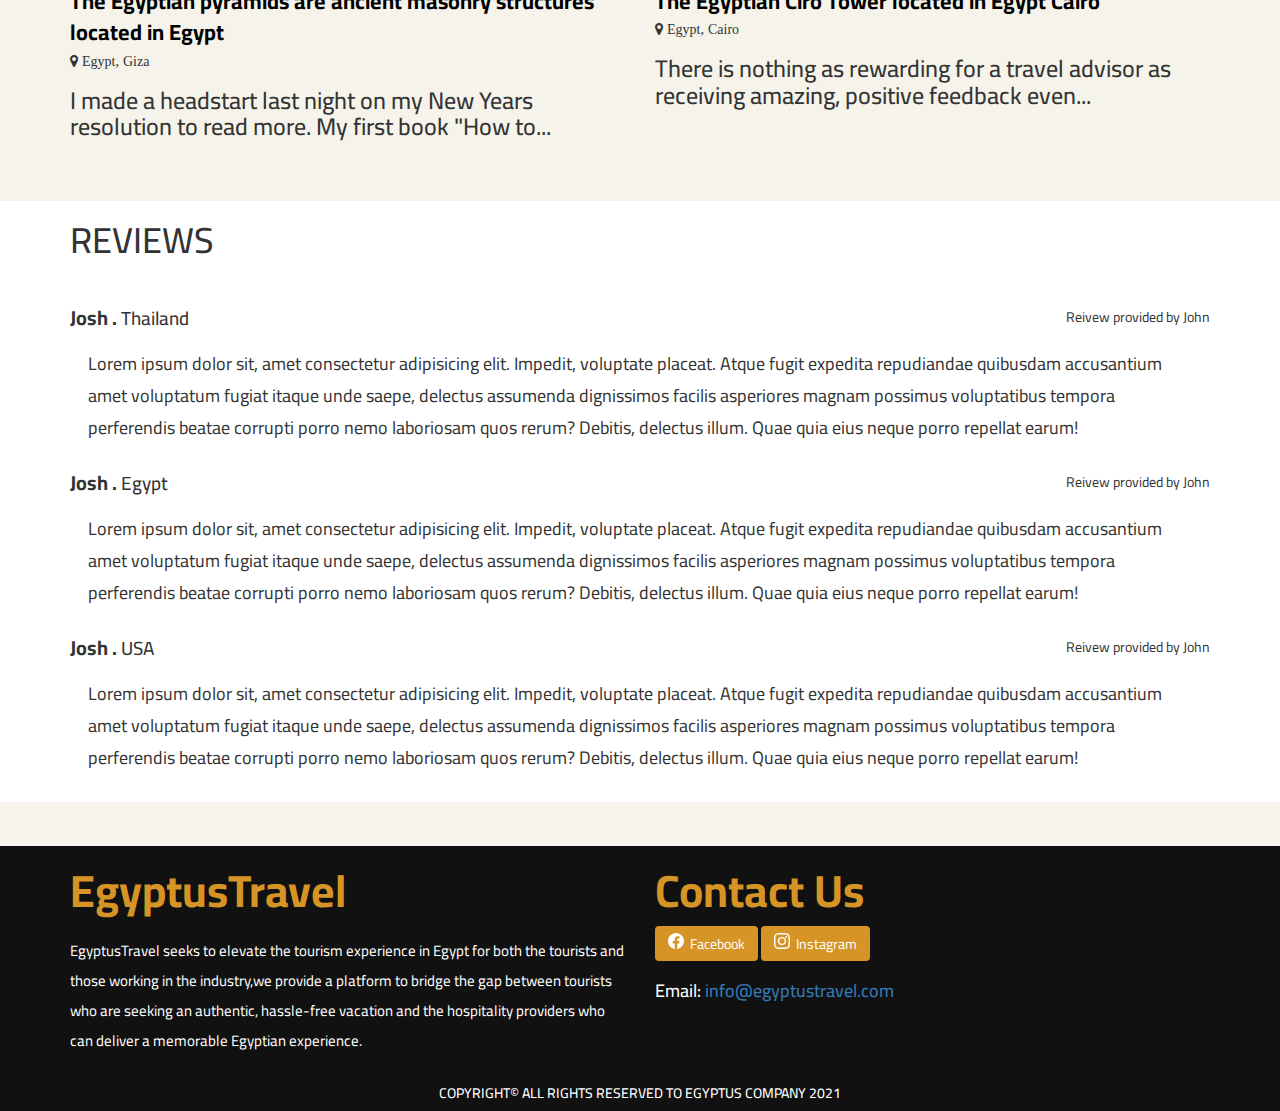
==== commit 03221685: "v0.5" ====
--- a/profile.html
+++ b/profile.html
@@ -5,8 +5,8 @@
     <meta charset="UTF-8">
     <meta http-equiv="X-UA-Compatible" content="IE=edge">
     <meta name="viewport" content="width=device-width, initial-scale=1.0">
-    <link rel="icon" href="images/titlelogo.png" type="image/icon type">
-    <title>Egyptus</title>
+    <link rel="icon" href="images/Logo_cropped.png" type="image/icon type">
+    <title>EgyptusTravel</title>
 
     <!-- Css Files -->
     <link rel="stylesheet" href="css/font-awesome.min.css">
@@ -42,12 +42,14 @@
             <!-- Brand and toggle get grouped for better mobile display -->
             <div class="navbar-header">
                 <button type="button" class="navbar-toggle collapsed" data-toggle="collapse" data-target="#app-nav" aria-expanded="false">
-                    <span class="sr-only">Toggle navigation</span>
-                    <span class="icon-bar"></span>
-                    <span class="icon-bar"></span>
-                    <span class="icon-bar"></span>
-                </button>
+                  <span class="sr-only">Toggle navigation</span>
+                  <span class="icon-bar"></span>
+                  <span class="icon-bar"></span>
+                  <span class="icon-bar"></span>
+                  
+              </button>
                 <a class="navbar-brand" href="index.html"> <img src="images/logo.png" alt="Egyptus Logo"> </a>
+
             </div>
 
             <!-- Collect the nav links, forms, and other content for toggling -->
@@ -57,12 +59,29 @@
                     <li><a href="#about"> About</a></li>
                     <li><a href="profile.html"> Meet a tour guide</a></li>
                     <li><a href="customizeyourowntrip.html"> Customize Your Own Trip</a></li>
+                    <li><a style="color: transparent;"> Customize Your Own Trip</a></li>
+                    <div class="profile-settings">
+                        <img src="images/CairoTower.jpg" style="border-radius: 50%; width: 50px; height:50px;">
+                        <i class="fa fa-caret-down" aria-hidden="true"></i>
+
+                    </div>
+                    <div class="profile-settings-dropdown">
+                        <ul>
+                            <li><a href="#services">visit website</a></li>
+                            <li><a href="#portfolio">settings <i class="fa fa-cog" aria-hidden="true"></i></a></li>
+                            <li><a href="#About">info <i class="fa fa-question-circle" aria-hidden="true"></i></a></li>
+                            <li><a href="#Contact">Log Out <i class="fa fa-sign-out" aria-hidden="true"></i></a></li>
+
+                        </ul>
+                    </div>
 
                 </ul>
 
             </div>
+
             <!-- /.navbar-collapse -->
         </div>
+
         <!-- /.container-fluid -->
     </nav>
 
@@ -71,37 +90,54 @@
 
 
     <!-- End Navbar Section -->
+
 
     <!-- Start Main Section -->
 
     <section class="profile">
         <div class="container">
             <div class="info">
-                <h1 class="Tourguide-name">John R</h1>
-                <button data-toggle="modal" data-target="#book">Free Consult With John</button>
+                <h1 class="Tourguide-name">Soliman Kamel</h1>
+                <button data-toggle="modal" data-target="#book">Travel With Soliman</button>
+                <button id="edit_trips"> Edit Trips </button>
             </div>
             <div class="row">
                 <div class="col-lg-4 col-md-6 col-xs-12 col-sm-12">
-                    <img width="100%" src="images/profileimages/user.jpg" alt="user-image">
-                    <p>Lorem ipsum dolor sit, amet consectetur adipisicing elit. Quibusdam ipsa magnam quia, tempore facilis ea, iusto, ratione vel ipsum repellat incidunt culpa iure quam quas. Ipsum quas magnam tenetur illum optio doloribus doloremque porro
-                        nihil temporibus aperiam, nisi exercitationem maiores nesciunt unde sed tempora sapiente corrupti distinctio culpa eius asperiores!
+                    <img class="user-image" width="100%" src="images/profileimages/pp.jpeg" alt="user-image">
+                    <div class="profile-photo-hovering">
+                        <i id="edit-profile-photo" class="fa fa-pencil-square-o" aria-hidden="true"></i>
+                    </div>
+                    <p class="profile-description">An Egyptian native, Food and travel have always been my passion, my parents made it a priority for me to be educated and inspired by the trips and travel experiences we have in Egypt. With extensive personal travel experience, and
+                        the combined power of a wonderful host agency and the Virtuoso network, I have relationships with hundreds of travel suppliers and attention to detail and individualized customer service Is my trademarks. I craft wonderful personal
+                        itineraries for you to discover Egypt's incredible wonders, make memories that last a lifetime, and return home enlightened. After just over 5 years since founding J5Travel, I have been named to the global list of Condé Nast Traveler's
+                        Top Travel Specialists for 2021
+
                     </p>
+                    <div class="profile-description-hovering">
+                        <i id="edit-profile-description" class="fa fa-pencil-square-o" aria-hidden="true"></i>
+                    </div>
                     <hr>
                     <h3>Expertise</h3>
                     <div class="Expertise">
                         <span>Local Cuisine</span><span>Local Culture</span>
                         <span>Safari</span><span>Biking</span>
                     </div>
+                    <hr>
+                    <h3>Languages</h3>
+                    <div class="Expertise">
+                        <span>English</span><span>Arabic</span>
+                        <span>French</span><span>Chinise</span>
+                    </div>
 
                 </div>
                 <div class="col-lg-8 col-md-6 col-xs-12 col-sm-12">
                     <div class="slider-container">
                         <div id="slide-number" class="slide-number"></div>
-                        <img src="images/profileimages/Hurghada.jpg" alt="" />
-                        <img src="images/profileimages/Sharm.jpg" alt="" />
-                        <img src="images/profileimages/Pyrimades.jpg" alt="" />
-                        <img src="images/profileimages/SaltyLakes.jpg" alt="" />
-                        <img src="images/profileimages/ParoonCastle.jpg" alt="" />
+                        <img src="images/profileimages/hurghada_trip.jpeg" alt="" />
+                        <!--<img src="images/profileimages/Sharm.jpg" alt="" />-->
+                        <img src="images/profileimages/pyramids_trip.jpeg" alt="" />
+                        <!--<img src="images/profileimages/SaltyLakes.jpg" alt="" />-->
+                        <img src="images/profileimages/alex.jpeg" alt="" />
 
 
 
@@ -116,26 +152,26 @@
                     </div>
                     <div class="slider-container2">
                         <div style="display:none;" id="slide-number2" class="slide-number2"></div>
-                        <p>Lorem ipsum dolor, sit amet consectetur adipisicing elit. Perspiciatis, dolorem? Lorem ipsum dolor sit amet consectetur adipisicing elit. Nobis tempora asperiores ex dolorem dolorum eveniet corrupti dolor facere! Ab, nam. Lorem
-                            ipsum dolor sit amet consectetur, adipisicing elit. Numquam, molestias Mario!
+                        <p>I will pick you up in the morning from your hotel, and transfer you to board on your boat where you will spend about 90 minutes sunbathing and relaxing, until we reach a wonderful place called Dolphin House which is famous as a
+                            home area for a large number of dolphins. See these fascinating and extremely intelligent animals playing in the water while you make the snorkeling. You will come here to see dolphins in their natural habitat. It means that
+                            they live free, not in a pool controlled and maybe trained by the humans so you can observe their normal and voluntary behavior. If they choose to come to you and play with you, it happens according to their own will. You will
+                            discover the pure nature at its best, and make a precious and unique experience.
                             <br>
-                            <a  data-toggle="modal" data-target="#hurgada">Click to view this trip activities</a>
+                            <a data-toggle="modal" data-target="#hurgada">Click to view this trip activities</a>
                         </p>
-                        <p>Lorem ipsum dolor, sit elit. Perspiciatis, dolorem? Lorem ipsum dolor sit amet, consectetur adipisicing elit. Illum, quibusdam, tenetur magnam nam quaerat expedita hic nemo mollitia quod nostrum eius blanditiis quam veniam. Fugit
-                            quasi nobis earum? Veniam a iusto ullam eligendi quos voluptate est quo quibusdam. Libero unde repudiandae dicta cumque porro magnam ratione harum laudantium cum numquam! Lorem ipsum dolor sit amet consectetur, adipisicing
-                            elit. Deserunt, ipsam Ashraf!
+                        <p>One of the most mysterious Seven Wonders of the Ancient World (and the only one still standing), the Pyramids of Giza—the Great Pyramid of Khufu, Pyramid of Khafre, and Pyramid of Menkaure—still live up to more than 4,000 years
+                            of hype. Seeing these 4th-dynasty pyramids and their guardian Great Sphinx rising from the Giza Plateau is a must on any trip to Cairo (and the reason many travelers find themselves in Egypt).
                         </p>
-                        <p>Lorem ipsum dolor, sit amet consecteturconsecteturconsectetur adipisicing elit. Perspiciatis, dolorem? Lorem ipsum dolor sit amet consectetur adipisicing elit. Blanditiis reprehenderit velit, temporibus totam laudantium ipsam!
+                        <!--<p>Lorem ipsum dolor, sit amet consecteturconsecteturconsectetur adipisicing elit. Perspiciatis, dolorem? Lorem ipsum dolor sit amet consectetur adipisicing elit. Blanditiis reprehenderit velit, temporibus totam laudantium ipsam!
                             Nemo suscipit facere libero cum nobis blanditiis illum in fugiat sunt aperiam? Nulla, odit saepe illo at eius commodi nemo molestias voluptate, sed magnam fuga! Lorem, ipsum. Sobhy
+                        </p>-->
+                        <!--<p>Lorem ipsum dolor, sit amet adipisicing elit. Perspiciatis, dolorem? Lorem ipsum dolor sit amet consectetur adipisicing elit. Nulla, officia. Deleniti minima possimus officiis facilis quo. Lorem ipsum dolor, sit amet consectetur
+                            adipisicing elit. Officiis unde soluta quod voluptate vel sed nesciunt culpa illo pariatur veritatis ad assumenda odio, nobis eius aspernatur? Ea, eum!
+
+                        </p>-->
+                        <p>Take a private tour of the gardens, landmarks, and mosques of Alexandria with a guide who is an expert on all things Egypt and archaeology. As you explore with just your personal group, you’ll hear fun curiosities about the city,
+                            and have the freedom to ask questions in a way that’s not possible with a large, standard tour group. Entrance fees are included to all sites mentioned in the itinerary.
                         </p>
-                        <p>Lorem ipsum dolor, sit amet adipisicing elit. Perspiciatis, dolorem? Lorem ipsum dolor sit amet consectetur adipisicing elit. Nulla, officia. Deleniti minima possimus officiis facilis quo. Lorem ipsum dolor, sit amet consectetur
-                            adipisicing elit. Officiis unde soluta quod voluptate vel sed nesciunt culpa illo pariatur veritatis ad assumenda odio, nobis eius aspernatur? Ea, eum!
-
-                        </p>
-                        <p>Lorem ipsum dolor, sit amet consectetur . Perspiciatis, dolorem? Lorem ipsum dolor, sit amet consectetur adipisicing elit. Iure suscipit adipisci ducimus. Nemo impedit, eius quasi est similique accusamus labore dignissimos amet
-                            fuga nobis facilis ea reiciendis cum nisi molestiae porro! Consequuntur culpa ipsum repellendus. Blanditiis aliquam quasi, voluptate omnis similique voluptates placeat adipisci doloribus impedit dolore et quae dolorum dolorem
-                            culpa, tenetur temporibus voluptatem quia ad explicabo. Accusamus, molestias? Lorem, ipsum dolor sit amet consectetur adipisicing elit. Suscipit, porro.
-                        </p>
 
                     </div>
 
@@ -146,6 +182,72 @@
 
 
     <!-- End Main Section -->
+
+    <div class="pop-ups">
+        <div class="edit_trips_popup">
+            <h2 id="close_edittrips_button"><i class="fa fa-times" aria-hidden="true"></i>
+            </h2>
+            <h1>Edit Your Trips</h1>
+
+            <div class="dropdown">
+                <button class="edit-trip"><i class="fa fa-pencil-square-o" aria-hidden="true"></i> Edit</button>
+                <button class="btn btn-secondary dropdown-toggle" type="button" id="dropdownMenuButton" data-toggle="dropdown" aria-expanded="false">
+                  Dropdown button <i class="fa fa-caret-down" aria-hidden="true"></i>
+              </button>
+                <div class="dropdown-menu" aria-labelledby="dropdownMenuButton">
+                    <div class="container">
+                        <div class="row">
+                            <div class="col-lg-6 col-md-6 col-sm-6 col-xs-6">
+                                <img src="images/Diving.jpg">
+                            </div>
+                            <div class="col-lg-6 col-md-6 col-sm-6 col-xs-6">
+                                <span>Price 50 $</span>
+                            </div>
+                        </div>
+
+                        <div class="row">
+                            <div class="description">
+                                <p>Lorem ipsum dolor sit, amet consectetur adipisicing elit. Neque voluptate fugiat vel quisquam ducimus quasi culpa fugit, ipsa hic, doloribus ad, repudiandae repellat aliquam praesentium eveniet totam earum commodi autem.
+                                    Eaque cumque dolore nesciunt fugiat aspernatur. Animi omnis, ut nostrum beatae quidem saepe quos, sequi sunt facilis aliquid voluptates aspernatur.
+                                </p>
+                            </div>
+                        </div>
+                        <div class="row">
+                            <h1>ACTIVITIES</h1><br>
+
+                            <div class="form-check form-check-inline">
+                                <input class="form-check-input" type="checkbox" id="inlineCheckbox1" value="option1">
+                                <label class="form-check-label" for="inlineCheckbox1">1</label>
+                            </div>
+                            <div class="form-check form-check-inline">
+                                <input class="form-check-input" type="checkbox" id="inlineCheckbox2" value="option2">
+                                <label class="form-check-label" for="inlineCheckbox2">2</label>
+                            </div>
+                            <div class="form-check form-check-inline">
+                                <input class="form-check-input" type="checkbox" id="inlineCheckbox3" value="option3" disabled>
+                                <label class="form-check-label" for="inlineCheckbox3">3 (disabled)</label>
+                            </div>
+                        </div>
+                    </div>
+
+                </div>
+            </div>
+        </div>
+    </div>
+
+
+    <div class="pop-ups-2">
+        <div class="edit-profile-photo">
+            <h2><i class="close-edit-photo-popup fa fa-times" aria-hidden="true"></i></h2>
+            <img class="editable-photo" src="images/CairoTower.jpg">
+            <button id="for-edit-photo-input">Edit Photo</button>
+            <form class="edit-profile-photo-input" method="GET">
+                <input id="edit-profile-photo-input" type="file" name="profile-photo" place-holder="profile photo">
+            </form>
+        </div>
+
+    </div>
+
 
 
     <!-- Start Favorite Trips Section  -->
@@ -208,333 +310,258 @@
     <!-- End Reviews Section -->
 
     <!-- Start of Activites Modal -->
-        <div class="modal fade" id="hurgada" tabindex="-1" role="dialog" aria-labelledby="exampleModalCenterTitle" aria-hidden="true">
-            <div class="modal-dialog modal-dialog-centered" role="document">
+    <div class="modal fade" id="hurgada" tabindex="-1" role="dialog" aria-labelledby="exampleModalCenterTitle" aria-hidden="true">
+        <div class="modal-dialog modal-dialog-centered" role="document">
             <div class="modal-content">
                 <div class="modal-header">
-                <h3 class="modal-title" id="exampleModalLongTitle">Hurghada Activites Menu</h3>
-                <button type="button" class="close" data-dismiss="modal" aria-label="Close">
+                    <h3 class="modal-title" id="exampleModalLongTitle">Hurghada Activites Menu</h3>
+                    <button type="button" class="close" data-dismiss="modal" aria-label="Close">
                     <span aria-hidden="true">&times;</span>
                 </button>
                 </div>
                 <div class="modal-body">
                     <table class="table table-hover">
                         <thead>
-                          <tr>
-                            <th scope="col">Title</th>
-                            <th scope="col">Description</th>
-                            <th scope="col">Price (USD)</th>
-                          </tr>
+                            <tr>
+                                <th scope="col">Title</th>
+                                <th scope="col">Description</th>
+                                <th scope="col">Price (USD)</th>
+                            </tr>
                         </thead>
                         <tbody>
-                          <tr>
-                            
-                            <td scope="row">Diving</td>
-                            <td>bla bla bla blaaaah</td>
-                            <td>50</td>
-                          </tr>
-                          <tr>
-                            
-                            <td scope="row">Snorkling</td>
-                            <td>Another bla bla bla blaaahh</td>
-                            <td>30</td>
-                          </tr>
-                          <tr>
-                            <td scope="row">Beach</td>
-                            <td>bla bla bla blaaaah</td>
-                            <td>25</td>
-                          </tr>
+                            <tr>
+
+                                <td scope="row">Diving</td>
+                                <td>bla bla bla blaaaah</td>
+                                <td>50</td>
+                            </tr>
+                            <tr>
+
+                                <td scope="row">Snorkling</td>
+                                <td>Another bla bla bla blaaahh</td>
+                                <td>30</td>
+                            </tr>
+                            <tr>
+                                <td scope="row">Beach</td>
+                                <td>bla bla bla blaaaah</td>
+                                <td>25</td>
+                            </tr>
                         </tbody>
-                      </table>
+                    </table>
                 </div>
                 <div class="modal-footer">
-                <button type="button" class="btn btn-secondary" data-dismiss="modal">Close</button>
-                </div>
-            </div>
-            </div>
-        </div>
+                    <button type="button" class="btn btn-secondary" data-dismiss="modal">Close</button>
+                </div>
+            </div>
+        </div>
+    </div>
     <!-- End of Activities Modal-->
 
     <!-- Start of Booking Modal-->
-            <div class="modal fade" id="book" tabindex="-1" role="dialog" aria-labelledby="exampleModalCenterTitle" aria-hidden="true">
-                <div class="modal-dialog modal-dialog-centered" role="document">
-                <div class="modal-content">
-                    <div class="modal-header">
+    <div class="modal fade" id="book" tabindex="-1" role="dialog" aria-labelledby="exampleModalCenterTitle" aria-hidden="true">
+        <div class="modal-dialog modal-dialog-centered" role="document">
+            <div class="modal-content">
+                <div class="modal-header">
                     <h2 class="modal-title" id="exampleModalLongTitle">Travel With John</h2>
                     <button type="button" class="close" data-dismiss="modal" aria-label="Close">
                         <span aria-hidden="true">&times;</span>
                     </button>
-                    </div>
-                    <div class="modal-body">
-                        <h3>Please Select the activites you wish to do</h3>
-                        <div class="panel-group" id="my_accordian">
-                            <div class="panel panel-primary">
-                                <div class="panel-heading">
-                                    <h4 class="panel-title" data-target="#panel-hurgada" data-toggle="collapse" data-parent="#my_accordian">Hurgada</h4>
-                                </div>
-                                <div class="panel-collapse collapse" id="panel-hurgada">
-                                    <table class="table table-hover">
-                                        <thead>
-                                          <tr>
-                                           
+                </div>
+                <div class="modal-body">
+                    <h3>Please Select the activites you wish to do</h3>
+                    <div class="panel-group" id="my_accordian">
+                        <div class="panel panel-primary">
+                            <div class="panel-heading">
+                                <h4 class="panel-title" data-target="#panel-hurgada" data-toggle="collapse" data-parent="#my_accordian">Hurgada</h4>
+                            </div>
+                            <div class="panel-collapse collapse" id="panel-hurgada">
+                                <table class="table table-hover">
+                                    <thead>
+                                        <tr>
+
                                             <th scope="col">Title</th>
-                                            <th scope="col">Description</th>
                                             <th scope="col">Price (USD)</th>
                                             <th scope="col">Select</th>
-                                          </tr>
-                                        </thead>
-                                        <tbody>
-                                          <tr>
-                                            
+                                        </tr>
+                                    </thead>
+                                    <tbody>
+                                        <tr>
+
+                                            <td scope="row">Snorkling</td>
+
+                                            <td>30</td>
+                                            <td><input type="checkbox"></td>
+                                        </tr>
+                                        <tr>
+
+                                            <td scope="row">Dolphin House Ticket</td>
+                                            <td>20</td>
+                                            <td><input type="checkbox"></td>
+                                        </tr>
+                                        <tr>
+                                            <td scope="row">Hotel Pickup</td>
+                                            <td>20</td>
+                                            <td><input type="checkbox"></td>
+                                        </tr>
+                                        <tr>
                                             <td scope="row">Diving</td>
-                                            <td>bla bla bla blaaaah</td>
-                                            <td>50</td>
-                                            <td><input type="checkbox"></td>
-                                          </tr>
-                                          <tr>
-                                            
-                                            <td scope="row">Snorkling</td>
-                                            <td>Another bla bla bla blaaahh</td>
-                                            <td>30</td>
-                                            <td><input type="checkbox"></td>
-                                          </tr>
-                                          <tr>
-                                            <td scope="row">Beach</td>
-                                            <td>bla bla bla blaaaah</td>
-                                            <td>25</td>
-                                            <td><input type="checkbox"></td>
-                                          </tr>
-                                        </tbody>
-                                      </table>
-                                </div>
-                            </div>
-
-                            <div class="panel panel-primary">
-                                <div class="panel-heading">
-                                    <h4 class="panel-title" data-target="#panel-sharm" data-toggle="collapse" data-parent="#my_accordian">Sharm</h4>
-                                </div>
-                                <div class="panel-collapse collapse" id="panel-sharm">
-                                    <table class="table table-hover">
-                                        <thead>
-                                          <tr>
-                                           
+                                            <td>0</td>
+                                            <td><input type="checkbox"></td>
+                                        </tr>
+                                    </tbody>
+                                </table>
+                            </div>
+                        </div>
+
+                        <div class="panel panel-primary">
+                            <div class="panel-heading">
+                                <h4 class="panel-title" data-target="#panel-sharm" data-toggle="collapse" data-parent="#my_accordian">Pyramids</h4>
+                            </div>
+                            <div class="panel-collapse collapse" id="panel-sharm">
+                                <table class="table table-hover">
+                                    <thead>
+                                        <tr>
+
                                             <th scope="col">Title</th>
-                                            <th scope="col">Description</th>
                                             <th scope="col">Price (USD)</th>
                                             <th scope="col">Select</th>
-                                          </tr>
-                                        </thead>
-                                        <tbody>
-                                          <tr>
-                                            
-                                            <td scope="row">Diving</td>
-                                            <td>bla bla bla blaaaah</td>
-                                            <td>50</td>
-                                            <td><input type="checkbox"></td>
-                                          </tr>
-                                          <tr>
-                                            
-                                            <td scope="row">Snorkling</td>
-                                            <td>Another bla bla bla blaaahh</td>
-                                            <td>30</td>
-                                            <td><input type="checkbox"></td>
-                                          </tr>
-                                          <tr>
-                                            <td scope="row">Beach</td>
-                                            <td>bla bla bla blaaaah</td>
-                                            <td>25</td>
-                                            <td><input type="checkbox"></td>
-                                          </tr>
-                                        </tbody>
-                                      </table>
-                                </div>
-                            </div>
-
-                            <div class="panel panel-primary">
-                                <div class="panel-heading">
-                                    <h4 class="panel-title" data-target="#panel-pyramids" data-toggle="collapse" data-parent="#my_accordian">Pyramids</h4>
-                                </div>
-                                <div class="panel-collapse collapse" id="panel-pyramids">
-                                    <table class="table table-hover">
-                                        <thead>
-                                          <tr>
-                                           
+                                        </tr>
+                                    </thead>
+                                    <tbody>
+                                        <tr>
+
+                                            <td scope="row">Hotel Pickup</td>
+                                            <td>20</td>
+                                            <td><input type="checkbox"></td>
+                                        </tr>
+                                        <tr>
+
+                                            <td scope="row">Horse Riding</td>
+                                            <td>20</td>
+                                            <td><input type="checkbox"></td>
+                                        </tr>
+                                        <tr>
+                                            <td scope="row">Pyramids Cool Pictures</td>
+                                            <td>10</td>
+                                            <td><input type="checkbox"></td>
+                                        </tr>
+                                        <tr>
+                                            <td scope="row">Guiding Fees</td>
+                                            <td>20</td>
+                                            <td><input type="checkbox"></td>
+                                        </tr>
+                                        <tr>
+                                            <td scope="row">Cup of Tea</td>
+                                            <td>2</td>
+                                            <td><input type="checkbox"></td>
+                                        </tr>
+                                    </tbody>
+                                </table>
+                            </div>
+                        </div>
+
+                        <div class="panel panel-primary">
+                            <div class="panel-heading">
+                                <h4 class="panel-title" data-target="#panel-pyramids" data-toggle="collapse" data-parent="#my_accordian">Alexandria</h4>
+                            </div>
+                            <div class="panel-collapse collapse" id="panel-pyramids">
+                                <table class="table table-hover">
+                                    <thead>
+                                        <tr>
+
                                             <th scope="col">Title</th>
-                                            <th scope="col">Description</th>
                                             <th scope="col">Price (USD)</th>
                                             <th scope="col">Select</th>
-                                          </tr>
-                                        </thead>
-                                        <tbody>
-                                          <tr>
-                                            
-                                            <td scope="row">Diving</td>
-                                            <td>bla bla bla blaaaah</td>
-                                            <td>50</td>
-                                            <td><input type="checkbox"></td>
-                                          </tr>
-                                          <tr>
-                                            
-                                            <td scope="row">Snorkling</td>
-                                            <td>Another bla bla bla blaaahh</td>
+                                        </tr>
+                                    </thead>
+                                    <tbody>
+                                        <tr>
+
+                                            <td scope="row">Full Ticket</td>
                                             <td>30</td>
                                             <td><input type="checkbox"></td>
-                                          </tr>
-                                          <tr>
-                                            <td scope="row">Beach</td>
-                                            <td>bla bla bla blaaaah</td>
-                                            <td>25</td>
-                                            <td><input type="checkbox"></td>
-                                          </tr>
-                                        </tbody>
-                                      </table>
-                                </div>
-                            </div>
-
-                            <div class="panel panel-primary">
-                                <div class="panel-heading">
-                                    <h4 class="panel-title" data-target="#panel-salty" data-toggle="collapse" data-parent="#my_accordian">Salty Lakes</h4>
-                                </div>
-                                <div class="panel-collapse collapse" id="panel-salty">
-                                    <table class="table table-hover">
-                                        <thead>
-                                          <tr>
-                                           
-                                            <th scope="col">Title</th>
-                                            <th scope="col">Description</th>
-                                            <th scope="col">Price (USD)</th>
-                                            <th scope="col">Select</th>
-                                          </tr>
-                                        </thead>
-                                        <tbody>
-                                          <tr>
-                                            
-                                            <td scope="row">Diving</td>
-                                            <td>bla bla bla blaaaah</td>
-                                            <td>50</td>
-                                            <td><input type="checkbox"></td>
-                                          </tr>
-                                          <tr>
-                                            
-                                            <td scope="row">Snorkling</td>
-                                            <td>Another bla bla bla blaaahh</td>
-                                            <td>30</td>
-                                            <td><input type="checkbox"></td>
-                                          </tr>
-                                          <tr>
-                                            <td scope="row">Beach</td>
-                                            <td>bla bla bla blaaaah</td>
-                                            <td>25</td>
-                                            <td><input type="checkbox"></td>
-                                          </tr>
-                                        </tbody>
-                                      </table>
-                                </div>
-                            </div>
-
-                            <div class="panel panel-primary">
-                                <div class="panel-heading">
-                                    <h4 class="panel-title" data-target="#panel-paroon" data-toggle="collapse" data-parent="#my_accordian">Paroon Palace</h4>
-                                </div>
-                                <div class="panel-collapse collapse" id="panel-paroon">
-                                    <table class="table table-hover">
-                                        <thead>
-                                          <tr>
-                                           
-                                            <th scope="col">Title</th>
-                                            <th scope="col">Description</th>
-                                            <th scope="col">Price (USD)</th>
-                                            <th scope="col">Select</th>
-                                          </tr>
-                                        </thead>
-                                        <tbody>
-                                          <tr>
-                                            
-                                            <td scope="row">Diving</td>
-                                            <td>bla bla bla blaaaah</td>
-                                            <td>50</td>
-                                            <td><input type="checkbox"></td>
-                                          </tr>
-                                          <tr>
-                                            
-                                            <td scope="row">Snorkling</td>
-                                            <td>Another bla bla bla blaaahh</td>
-                                            <td>30</td>
-                                            <td><input type="checkbox"></td>
-                                          </tr>
-                                          <tr>
-                                            <td scope="row">Beach</td>
-                                            <td>bla bla bla blaaaah</td>
-                                            <td>25</td>
-                                            <td><input type="checkbox"></td>
-                                          </tr>
-                                        </tbody>
-                                      </table>
-                                </div>
-                            </div>
-                        </div>
-
-                        <form>
-                            <div class="form-group form-inline">
-                              <label for="exampleFormControlInput1">How many persons?</label>
-                              <input type="number" class="form-control" id="exampleFormControlInput1" placeholder="2">
-                            </div>
-
-                            <div class="form-group form-inline">
-                                <label for="exampleFormControlInput1">Do you need a hotel pickup?</label>
-                                <input type="radio" class="form-control" name="hotel-pickup" > Yes
-                                <input type="radio" class="form-control" name="hotel-pickup"> No
-                            </div>
-
-                            <div class="form-group">
-                                <label for="exampleFormControlInput1">Please let us know if need any special request</label>
-                                <br>
-                                <textarea name="special-request" id="" cols="70" rows="5"></textarea>
-                            </div>
-
-                            <div class="form-group">
-                                <label for="exampleFormControlInput1">Please pickup the desired date</label>
-                                <input type="date">
-                            </div>
-                            
-                        </form>
-
-                        <div>
-                            <div class="text-right"><h4>Total: <strong>USD###</strong></h4></div>
-                        </div>
-                    </div>
-                    <div class="modal-footer">
+                                        </tr>
+                                        <tr>
+
+                                            <td scope="row">Guiding Fees</td>
+                                            <td>40</td>
+                                            <td><input type="checkbox"></td>
+                                        </tr>
+                                        <tr>
+                                            <td scope="row">Hotel Pickup</td>
+                                            <td>20</td>
+                                            <td><input type="checkbox"></td>
+                                        </tr>
+                                    </tbody>
+                                </table>
+                            </div>
+                        </div>
+
+                    </div>
+
+                    <form>
+                        <div class="form-group form-inline">
+                            <label for="exampleFormControlInput1">How many persons?</label>
+                            <input type="number" class="form-control" id="exampleFormControlInput1" placeholder="2">
+                        </div>
+
+                        <div class="form-group form-inline">
+                            <label for="exampleFormControlInput1">Do you need a hotel pickup?</label>
+                            <input type="radio" class="form-control" name="hotel-pickup"> Yes
+                            <input type="radio" class="form-control" name="hotel-pickup"> No
+                        </div>
+
+                        <div class="form-group">
+                            <label for="exampleFormControlInput1">Please let us know if need any special request</label>
+                            <br>
+                            <textarea name="special-request" id="" cols="70" rows="5"></textarea>
+                        </div>
+
+                        <div class="form-group">
+                            <label for="exampleFormControlInput1">Please pickup the desired date</label>
+                            <input type="date">
+                        </div>
+
+                    </form>
+
+                    <div>
+                        <div class="text-right">
+                            <h4>Total: <strong>USD###</strong></h4>
+                        </div>
+                    </div>
+                </div>
+                <div class="modal-footer">
                     <button type="button" class="btn btn-secondary" data-dismiss="modal">Close</button>
                     <button type="button" class="btn btn-primary" data-toggle="modal" data-target="#success-book" data-dismiss="modal">Send Request</button>
-                    </div>
-                </div>
-                </div>
-            </div>
-
-
-            <div class="modal" id="success-book" tabindex="-1" role="dialog">
-                <div class="modal-dialog" role="document">
-                  <div class="modal-content">
-                    <div class="modal-header">
-                      <h5 class="modal-title">Success</h5>
-                      <button type="button" class="close" data-dismiss="modal" aria-label="Close">
+                </div>
+            </div>
+        </div>
+    </div>
+
+
+    <div class="modal" id="success-book" tabindex="-1" role="dialog">
+        <div class="modal-dialog" role="document">
+            <div class="modal-content">
+                <div class="modal-header">
+                    <h5 class="modal-title">Success</h5>
+                    <button type="button" class="close" data-dismiss="modal" aria-label="Close">
                         <span aria-hidden="true">&times;</span>
                       </button>
-                    </div>
-                    <div class="modal-body">
-                        <div class="alert alert-success" role="alert">
-                            Thank you for Booking this trip. We will Get back to you once your booking it is confirmed!
-                          </div>
-                    </div>
-                    <div class="modal-footer">
-                      <button type="button" class="btn btn-secondary" data-dismiss="modal">Close</button>
-                    </div>
-                  </div>
-                </div>
-              </div>
+                </div>
+                <div class="modal-body">
+                    <div class="alert alert-success" role="alert">
+                        Thank you for Booking this trip. We will Get back to you once your booking it is confirmed!
+                    </div>
+                </div>
+                <div class="modal-footer">
+                    <button type="button" class="btn btn-secondary" data-dismiss="modal">Close</button>
+                </div>
+            </div>
+        </div>
+    </div>
     <!-- End of Booking Modal-->
 
-    
+
 
 
 
@@ -543,15 +570,25 @@
         <div class="container">
             <div class="row">
                 <div class="col-lg-6 col-md-6 col-sm-12 col-xs-12">
-                    <h1>Egyptus</h1>
-                    <p>Lorem ipsum dolor sit amet, consectetur adipisicing elit. Iure ullam itaque culpa ipsa nihil quis deserunt, ex quia fugit vel aliquid illum delectus vero dolorem.</p>
+                    <h1>EgyptusTravel</h1>
+                    <p>EgyptusTravel seeks to elevate the tourism experience in Egypt for both the tourists and those working in the industry,we provide a platform to bridge the gap between tourists who are seeking an authentic, hassle-free vacation and
+                        the hospitality providers who can deliver a memorable Egyptian experience.</p>
                 </div>
                 <div class="col-lg-6 col-md-6 col-sm-12 col-xs-12">
                     <h1>Contact Us</h1>
-                    <h2>Facebook : </h2>
-                    <h2>Mobile Number : </h2>
-                    <h2>Email : </h2>
-                    <h2>Linked in : </h2>
+                    <div class="form-group">
+                        <!-- Facebook-->
+                        <button class="btn" style="background-color: #d59425; color: #fff;"><svg xmlns="http://www.w3.org/2000/svg" width="16" height="16" fill="currentColor" class="bi bi-facebook" viewBox="0 0 16 16">
+                          <path d="M16 8.049c0-4.446-3.582-8.05-8-8.05C3.58 0-.002 3.603-.002 8.05c0 4.017 2.926 7.347 6.75 7.951v-5.625h-2.03V8.05H6.75V6.275c0-2.017 1.195-3.131 3.022-3.131.876 0 1.791.157 1.791.157v1.98h-1.009c-.993 0-1.303.621-1.303 1.258v1.51h2.218l-.354 2.326H9.25V16c3.824-.604 6.75-3.934 6.75-7.951z"/>
+                        </svg><a href="https://www.facebook.com/Egyptustravel" target="_blank" style="text-decoration: none; color: #fff;">&nbsp; Facebook</a></button>
+
+                        <!-- Instagram-->
+                        <button class="btn" style="background-color: #d59425; color: #fff;"><svg xmlns="http://www.w3.org/2000/svg" width="16" height="16" fill="currentColor" class="bi bi-instagram" viewBox="0 0 16 16">
+                          <path d="M8 0C5.829 0 5.556.01 4.703.048 3.85.088 3.269.222 2.76.42a3.917 3.917 0 0 0-1.417.923A3.927 3.927 0 0 0 .42 2.76C.222 3.268.087 3.85.048 4.7.01 5.555 0 5.827 0 8.001c0 2.172.01 2.444.048 3.297.04.852.174 1.433.372 1.942.205.526.478.972.923 1.417.444.445.89.719 1.416.923.51.198 1.09.333 1.942.372C5.555 15.99 5.827 16 8 16s2.444-.01 3.298-.048c.851-.04 1.434-.174 1.943-.372a3.916 3.916 0 0 0 1.416-.923c.445-.445.718-.891.923-1.417.197-.509.332-1.09.372-1.942C15.99 10.445 16 10.173 16 8s-.01-2.445-.048-3.299c-.04-.851-.175-1.433-.372-1.941a3.926 3.926 0 0 0-.923-1.417A3.911 3.911 0 0 0 13.24.42c-.51-.198-1.092-.333-1.943-.372C10.443.01 10.172 0 7.998 0h.003zm-.717 1.442h.718c2.136 0 2.389.007 3.232.046.78.035 1.204.166 1.486.275.373.145.64.319.92.599.28.28.453.546.598.92.11.281.24.705.275 1.485.039.843.047 1.096.047 3.231s-.008 2.389-.047 3.232c-.035.78-.166 1.203-.275 1.485a2.47 2.47 0 0 1-.599.919c-.28.28-.546.453-.92.598-.28.11-.704.24-1.485.276-.843.038-1.096.047-3.232.047s-2.39-.009-3.233-.047c-.78-.036-1.203-.166-1.485-.276a2.478 2.478 0 0 1-.92-.598 2.48 2.48 0 0 1-.6-.92c-.109-.281-.24-.705-.275-1.485-.038-.843-.046-1.096-.046-3.233 0-2.136.008-2.388.046-3.231.036-.78.166-1.204.276-1.486.145-.373.319-.64.599-.92.28-.28.546-.453.92-.598.282-.11.705-.24 1.485-.276.738-.034 1.024-.044 2.515-.045v.002zm4.988 1.328a.96.96 0 1 0 0 1.92.96.96 0 0 0 0-1.92zm-4.27 1.122a4.109 4.109 0 1 0 0 8.217 4.109 4.109 0 0 0 0-8.217zm0 1.441a2.667 2.667 0 1 1 0 5.334 2.667 2.667 0 0 1 0-5.334z"/>
+                        </svg><a href="https://www.instagram.com/egyptustravel/" target="_blank" style="text-decoration: none; color: #fff;">&nbsp; Instagram</a></button>
+                    </div>
+                    <h2>Email: <a href="mailto:info@egyptustravel.com">info@egyptustravel.com</a></h3>
+
                 </div>
             </div>
             <div class="copy-right">
@@ -559,9 +596,6 @@
             </div>
         </div>
     </footer>
-
-
-    <!-- End Footer Section -->
 
 
 
@@ -578,6 +612,8 @@
     <script src=" js/jquery-3.3.1.min.js"></script>
     <script src="js/bootstrap.min.js "></script>
     <script src="js/profileslider.js"></script>
+    <script src="js/profileJS.js"></script>
+
 </body>
 
 </html>--- a/css/front.css
+++ b/css/front.css
@@ -267,7 +267,6 @@
     backdrop-filter: blur(12px);
 }
 
-
 .landing-section input:hover {
     background-color: #fff;
 }
@@ -306,8 +305,6 @@
 .landing-section a:hover {
     background-color: #d59425;
 }
-
-
 
 .landing-section .whats-happening {
     position: fixed;
@@ -712,9 +709,10 @@
 }
 
 footer p {
-    font-size: 18px;
-    line-height: 37px;
+    font-size: 15px;
+    line-height: 30px;
     color: #fff;
+    margin-top: 20px;
 }
 
 footer h2 {
@@ -727,6 +725,10 @@
     font-size: 18px;
     color: #fff;
     margin-top: 20px;
+}
+
+footer .contact-us {
+    margin-top: 25px;
 }
 
 
@@ -1335,4 +1337,238 @@
 }
 
 
-/* End Customize Your Own Trip Page Style */+/* End Customize Your Own Trip Page Style */
+
+*,
+*:before,
+*:after {
+    box-sizing: border-box;
+}
+
+.step {
+    position: relative;
+    min-height: 32px/* circle-size */
+    ;
+}
+
+.step>div:first-child {
+    position: static;
+    height: 0;
+}
+
+.step>div:last-child {
+    margin-left: 32px;
+    padding-left: 16px;
+}
+
+.circle {
+    background: #4285f4;
+    width: 32px;
+    height: 32px;
+    line-height: 32px;
+    border-radius: 16px;
+    position: relative;
+    color: white;
+    text-align: center;
+}
+
+.line {
+    position: absolute;
+    border-left: 1px solid gainsboro;
+    left: 16px;
+    bottom: 10px;
+    top: 42px;
+}
+
+.step:last-child .line {
+    display: none;
+}
+
+.title {
+    line-height: 32px;
+    font-weight: bold;
+}
+
+
+/* Profile Settings section */
+
+
+/* Hovering Section */
+
+.profile-photo-hovering {
+    background-color: #0000002f;
+    width: 36rem;
+    height: 48rem;
+    position: absolute;
+    top: 0;
+    text-align: right;
+    display: none;
+    transition: 0.5s;
+    -webkit-transition: 0.5s;
+    -moz-transition: 0.5s;
+    -ms-transition: 0.5s;
+    -o-transition: 0.5s;
+}
+
+@media(max-width:870px) {
+    .profile-photo-hovering {
+        background-color: #0000002f;
+        width: 462px;
+        height: 617px;
+        position: absolute;
+        top: 0;
+        text-align: right;
+        display: none;
+        transition: 0.5s;
+        -webkit-transition: 0.5s;
+        -moz-transition: 0.5s;
+        -ms-transition: 0.5s;
+        -o-transition: 0.5s;
+    }
+}
+
+.profile-photo-hovering:hover {
+    display: block;
+}
+
+.user-image:hover+.profile-photo-hovering {
+    display: block;
+}
+
+.profile-photo-hovering i,
+.profile-description-hovering i {
+    font-size: 28px;
+    color: #fff;
+    padding: 15px;
+    cursor: pointer;
+}
+
+.profile-description-hovering {
+    background-color: #0000003a;
+    width: 92%;
+    height: 40%;
+    position: absolute;
+    top: 43%;
+    text-align: right;
+    display: none;
+    transition: 0.5s;
+    -webkit-transition: 0.5s;
+    -moz-transition: 0.5s;
+    -ms-transition: 0.5s;
+    -o-transition: 0.5s;
+}
+
+.profile-description:hover+.profile-description-hovering {
+    display: block;
+}
+
+.profile-description-hovering:hover {
+    display: block;
+}
+
+.profile-settings {
+    border-radius: 50%;
+    position: absolute;
+    left: 83%;
+    top: 50%;
+    width: 46px;
+    height: 50px;
+    transform: translate(50%, -50%);
+}
+
+.profile-settings i {
+    position: absolute;
+    left: 65px;
+    top: 36%;
+    font-size: 24px;
+    font-weight: bold;
+    color: #fff;
+    cursor: pointer;
+}
+
+.profile-settings img {
+    cursor: pointer;
+}
+
+@media(max-width:870px) {
+    .profile-settings {
+        border-radius: 50%;
+        position: absolute;
+        left: 43%;
+        top: 85%;
+        width: 46px;
+        height: 50px;
+        transform: translate(50%, -50%);
+    }
+}
+
+.profile-settings-dropdown ul {
+    list-style: none;
+    margin: 0;
+    padding: 0;
+    background-color: #111;
+    position: absolute;
+    right: 105px;
+    min-width: 200px;
+    top: calc(100% + 15px);
+    display: none;
+    transition: var(--main-tranistion);
+    -webkit-transition: var(--main-tranistion);
+    -moz-transition: var(--main-tranistion);
+    -ms-transition: var(--main-tranistion);
+    -o-transition: var(--main-tranistion);
+    z-index: 1;
+}
+
+.profile-settings-dropdown ul::before {
+    content: "";
+    border-width: 10px;
+    border-style: solid;
+    border-color: transparent transparent #111 transparent;
+    position: absolute;
+    right: 5px;
+    top: -20px;
+}
+
+.profile-settings-dropdown ul li a {
+    display: block;
+    padding: 15px;
+    text-decoration: none;
+    color: #fff;
+    transition: var(--main-tranistion);
+    -webkit-transition: var(--main-tranistion);
+    -moz-transition: var(--main-tranistion);
+    -ms-transition: var(--main-tranistion);
+    -o-transition: var(--main-tranistion);
+}
+
+.profile-settings-dropdown ul li a:hover {
+    padding-left: 25px;
+}
+
+.profile-settings-dropdown ul li:not(:last-child) a {
+    border-bottom: 1px solid #ddd;
+}
+
+@media(max-width:870px) {
+    .profile-settings-dropdown ul {
+        list-style: none;
+        margin: 0;
+        padding: 0;
+        background-color: #111;
+        position: absolute;
+        right: 280px;
+        min-width: 200px;
+        top: calc(100% + 15px);
+        display: none;
+        transition: var(--main-tranistion);
+        -webkit-transition: var(--main-tranistion);
+        -moz-transition: var(--main-tranistion);
+        -ms-transition: var(--main-tranistion);
+        -o-transition: var(--main-tranistion);
+        z-index: 1;
+    }
+}
+
+
+/* End Profile Settings Section */--- a/css/profile.css
+++ b/css/profile.css
@@ -22,13 +22,26 @@
 
 .profile .container .info button {
     height: 42px;
-    width: 194px;
-    color: #fff;
+    color: #fff;
+    padding-left: 10px;
+    padding-right: 10px;
     font-size: 17px;
     outline: none;
     background-color: #111;
     border: none;
     float: right;
+    margin-left: 20px;
+    transition: 0.5s;
+    -webkit-transition: 0.5s;
+    -moz-transition: 0.5s;
+    -ms-transition: 0.5s;
+    -o-transition: 0.5s;
+}
+
+.profile .container .info button:hover {
+    background-color: transparent;
+    border: 1px solid;
+    color: #000;
 }
 
 .profile .container img {
@@ -229,4 +242,409 @@
 }
 
 
-/* End Reviews Section Style */+/* End Reviews Section Style */
+
+
+/* Start Pop Ups Style Section */
+
+.pop-ups,
+.pop-ups-2 {
+    width: 100%;
+    height: 100%;
+    position: fixed;
+    background-color: rgba(0, 0, 0, 0.473);
+    top: 0;
+    z-index: 100000;
+    display: none;
+    transition: 0.5s;
+    -webkit-transition: 0.5s;
+    -moz-transition: 0.5s;
+    -ms-transition: 0.5s;
+    -o-transition: 0.5s;
+}
+
+.pop-ups .edit_trips_popup {
+    width: 80%;
+    height: 80%;
+    background-color: #fff;
+    border-radius: 10px;
+    -webkit-border-radius: 10px;
+    -moz-border-radius: 10px;
+    -ms-border-radius: 10px;
+    -o-border-radius: 10px;
+    position: absolute;
+    left: 50%;
+    top: 50%;
+    transform: translate(-50%, -50%);
+    -webkit-transform: translate(-50%, -50%);
+    -moz-transform: translate(-50%, -50%);
+    -ms-transform: translate(-50%, -50%);
+    -o-transform: translate(-50%, -50%);
+    overflow-y: scroll;
+}
+
+.pop-ups .edit_trips_popup::-webkit-scrollbar {
+    width: 0.5em;
+}
+
+.pop-ups .edit_trips_popup::-webkit-scrollbar-track {
+    box-shadow: inset 0 0 6px rgba(0, 0, 0, 0.3);
+}
+
+.pop-ups .edit_trips_popup::-webkit-scrollbar-thumb {
+    background-color: #111;
+    border-radius: 3px;
+    -webkit-border-radius: 3px;
+    -moz-border-radius: 3px;
+    -ms-border-radius: 3px;
+    -o-border-radius: 3px;
+}
+
+.pop-ups .edit_trips_popup h1 {
+    text-align: center;
+    font-size: 31px;
+    font-weight: bold;
+}
+
+.pop-ups .edit_trips_popup h2 {
+    text-align: right;
+    margin-right: 15px;
+    font-size: 22px;
+    font-weight: bold;
+    cursor: pointer;
+}
+
+.pop-ups .edit_trips_popup .dropdown {
+    width: 100%;
+    margin-top: 60px;
+    text-align: center;
+}
+
+.pop-ups .edit_trips_popup .dropdown button.dropdown-toggle {
+    width: 85%;
+    text-align: left;
+    background-color: #fff;
+    box-shadow: 0px 0px 1.3px rgb(0 0 0 / 8%), 0px 0px 10px rgb(0 0 0 / 16%);
+    height: 50px;
+    font-size: 16px;
+    outline: none;
+}
+
+.pop-ups .edit_trips_popup .dropdown i {
+    margin-left: 80%;
+}
+
+.pop-ups .edit_trips_popup .dropdown-menu {
+    width: 80%;
+    left: 13%;
+    box-shadow: none;
+    border-top: none;
+    transition: 0.5s;
+    -webkit-transition: 0.5s;
+    -moz-transition: 0.5s;
+    -ms-transition: 0.5s;
+    -o-transition: 0.5s;
+}
+
+.pop-ups .edit_trips_popup .dropdown-menu img {
+    width: 78%;
+}
+
+.pop-ups .container {
+    width: 100%;
+}
+
+.pop-ups .container span {
+    margin-top: 20%;
+    background-color: #111;
+    border-radius: none;
+    -webkit-border-radius: none;
+    -moz-border-radius: none;
+    -ms-border-radius: none;
+    -o-border-radius: none;
+    border: none;
+    display: inline-block;
+    padding: 10px;
+    color: #fff;
+}
+
+.pop-ups .container .row .description {
+    margin-top: 50px;
+}
+
+.pop-ups .container .row .description p {
+    font-size: 16px;
+    padding: 15px;
+}
+
+.pop-ups .edit-trip {
+    background-color: #fff;
+    height: 50px;
+    font-size: 16px;
+    outline: none;
+    border: none;
+}
+
+.pop-ups .edit_trips_popup .dropdown .edit-trip i {
+    margin: 0;
+}
+
+.pop-ups .container .row h1 {
+    text-align: left;
+    font-size: 23px;
+    padding: 22px;
+}
+
+.pop-ups .container .row div.form-check {
+    display: inline-block;
+}
+
+
+/* End Pop Ups Style Section */
+
+
+/* Hovering Section */
+
+.profile-photo-hovering {
+    background-color: #0000002f;
+    width: 36rem;
+    height: 48rem;
+    position: absolute;
+    top: 0;
+    text-align: right;
+    display: none;
+    transition: 0.5s;
+    -webkit-transition: 0.5s;
+    -moz-transition: 0.5s;
+    -ms-transition: 0.5s;
+    -o-transition: 0.5s;
+}
+
+@media(max-width:870px) {
+    .profile-photo-hovering {
+        background-color: #0000002f;
+        width: 462px;
+        height: 617px;
+        position: absolute;
+        top: 0;
+        text-align: right;
+        display: none;
+        transition: 0.5s;
+        -webkit-transition: 0.5s;
+        -moz-transition: 0.5s;
+        -ms-transition: 0.5s;
+        -o-transition: 0.5s;
+    }
+}
+
+.profile-photo-hovering:hover {
+    display: block;
+}
+
+.user-image:hover+.profile-photo-hovering {
+    display: block;
+}
+
+.profile-photo-hovering i,
+.profile-description-hovering i {
+    font-size: 28px;
+    color: #fff;
+    padding: 15px;
+    cursor: pointer;
+}
+
+.profile-description-hovering {
+    background-color: #0000003a;
+    width: 92%;
+    height: 40%;
+    position: absolute;
+    top: 43%;
+    text-align: right;
+    display: none;
+    transition: 0.5s;
+    -webkit-transition: 0.5s;
+    -moz-transition: 0.5s;
+    -ms-transition: 0.5s;
+    -o-transition: 0.5s;
+}
+
+.profile-description:hover+.profile-description-hovering {
+    display: block;
+}
+
+.profile-description-hovering:hover {
+    display: block;
+}
+
+.profile-settings {
+    border-radius: 50%;
+    position: absolute;
+    left: 83%;
+    top: 50%;
+    width: 46px;
+    height: 50px;
+    transform: translate(50%, -50%);
+}
+
+.profile-settings i {
+    position: absolute;
+    left: 65px;
+    top: 36%;
+    font-size: 24px;
+    font-weight: bold;
+    color: #fff;
+    cursor: pointer;
+}
+
+.profile-settings img {
+    cursor: pointer;
+}
+
+@media(max-width:870px) {
+    .profile-settings {
+        border-radius: 50%;
+        position: absolute;
+        left: 43%;
+        top: 85%;
+        width: 46px;
+        height: 50px;
+        transform: translate(50%, -50%);
+    }
+}
+
+.profile-settings-dropdown ul {
+    list-style: none;
+    margin: 0;
+    padding: 0;
+    background-color: #111;
+    position: absolute;
+    right: 105px;
+    min-width: 200px;
+    top: calc(100% + 15px);
+    display: none;
+    transition: var(--main-tranistion);
+    -webkit-transition: var(--main-tranistion);
+    -moz-transition: var(--main-tranistion);
+    -ms-transition: var(--main-tranistion);
+    -o-transition: var(--main-tranistion);
+    z-index: 1;
+}
+
+.profile-settings-dropdown ul::before {
+    content: "";
+    border-width: 10px;
+    border-style: solid;
+    border-color: transparent transparent #111 transparent;
+    position: absolute;
+    right: 5px;
+    top: -20px;
+}
+
+.profile-settings-dropdown ul li a {
+    display: block;
+    padding: 15px;
+    text-decoration: none;
+    color: #fff;
+    transition: var(--main-tranistion);
+    -webkit-transition: var(--main-tranistion);
+    -moz-transition: var(--main-tranistion);
+    -ms-transition: var(--main-tranistion);
+    -o-transition: var(--main-tranistion);
+}
+
+.profile-settings-dropdown ul li a:hover {
+    padding-left: 25px;
+}
+
+.profile-settings-dropdown ul li:not(:last-child) a {
+    border-bottom: 1px solid #ddd;
+}
+
+@media(max-width:870px) {
+    .profile-settings-dropdown ul {
+        list-style: none;
+        margin: 0;
+        padding: 0;
+        background-color: #111;
+        position: absolute;
+        right: 280px;
+        min-width: 200px;
+        top: calc(100% + 15px);
+        display: none;
+        transition: var(--main-tranistion);
+        -webkit-transition: var(--main-tranistion);
+        -moz-transition: var(--main-tranistion);
+        -ms-transition: var(--main-tranistion);
+        -o-transition: var(--main-tranistion);
+        z-index: 1;
+    }
+}
+
+
+/* End Hovering Section */
+
+
+/* Start Profile Photo Pop Up */
+
+.pop-ups-2 .edit-profile-photo {
+    width: 80%;
+    height: 80%;
+    background-color: #fff;
+    border-radius: 10px;
+    -webkit-border-radius: 10px;
+    -moz-border-radius: 10px;
+    -ms-border-radius: 10px;
+    -o-border-radius: 10px;
+    position: absolute;
+    left: 50%;
+    top: 50%;
+    transform: translate(-50%, -50%);
+    -webkit-transform: translate(-50%, -50%);
+    -moz-transform: translate(-50%, -50%);
+    -ms-transform: translate(-50%, -50%);
+    -o-transform: translate(-50%, -50%);
+}
+
+.pop-ups-2 .edit-profile-photo img {
+    width: 200px;
+    height: 200px;
+    border-radius: 50%;
+    -webkit-border-radius: 50%;
+    -moz-border-radius: 50%;
+    -ms-border-radius: 50%;
+    -o-border-radius: 50%;
+    position: absolute;
+    left: 50%;
+    top: 41%;
+    margin: 0 auto;
+    transform: translate(-50%, -50%);
+}
+
+#for-edit-photo-input {
+    position: absolute;
+    top: 71%;
+    left: 50%;
+    margin: 0 auto;
+    transform: translate(-50%, -50%);
+    width: 153px;
+    height: 74px;
+    /* border-radius: 33% 0 50% 50%; */
+    border: none;
+    outline: none;
+    background-color: #111;
+    color: #fff;
+    font-size: 19px;
+}
+
+.pop-ups-2 h2 {
+    text-align: right;
+}
+
+.close-edit-photo-popup {
+    font-size: 34px;
+    padding: 22px;
+    cursor: pointer;
+}
+
+
+/* End Profile Photo Pop Up */